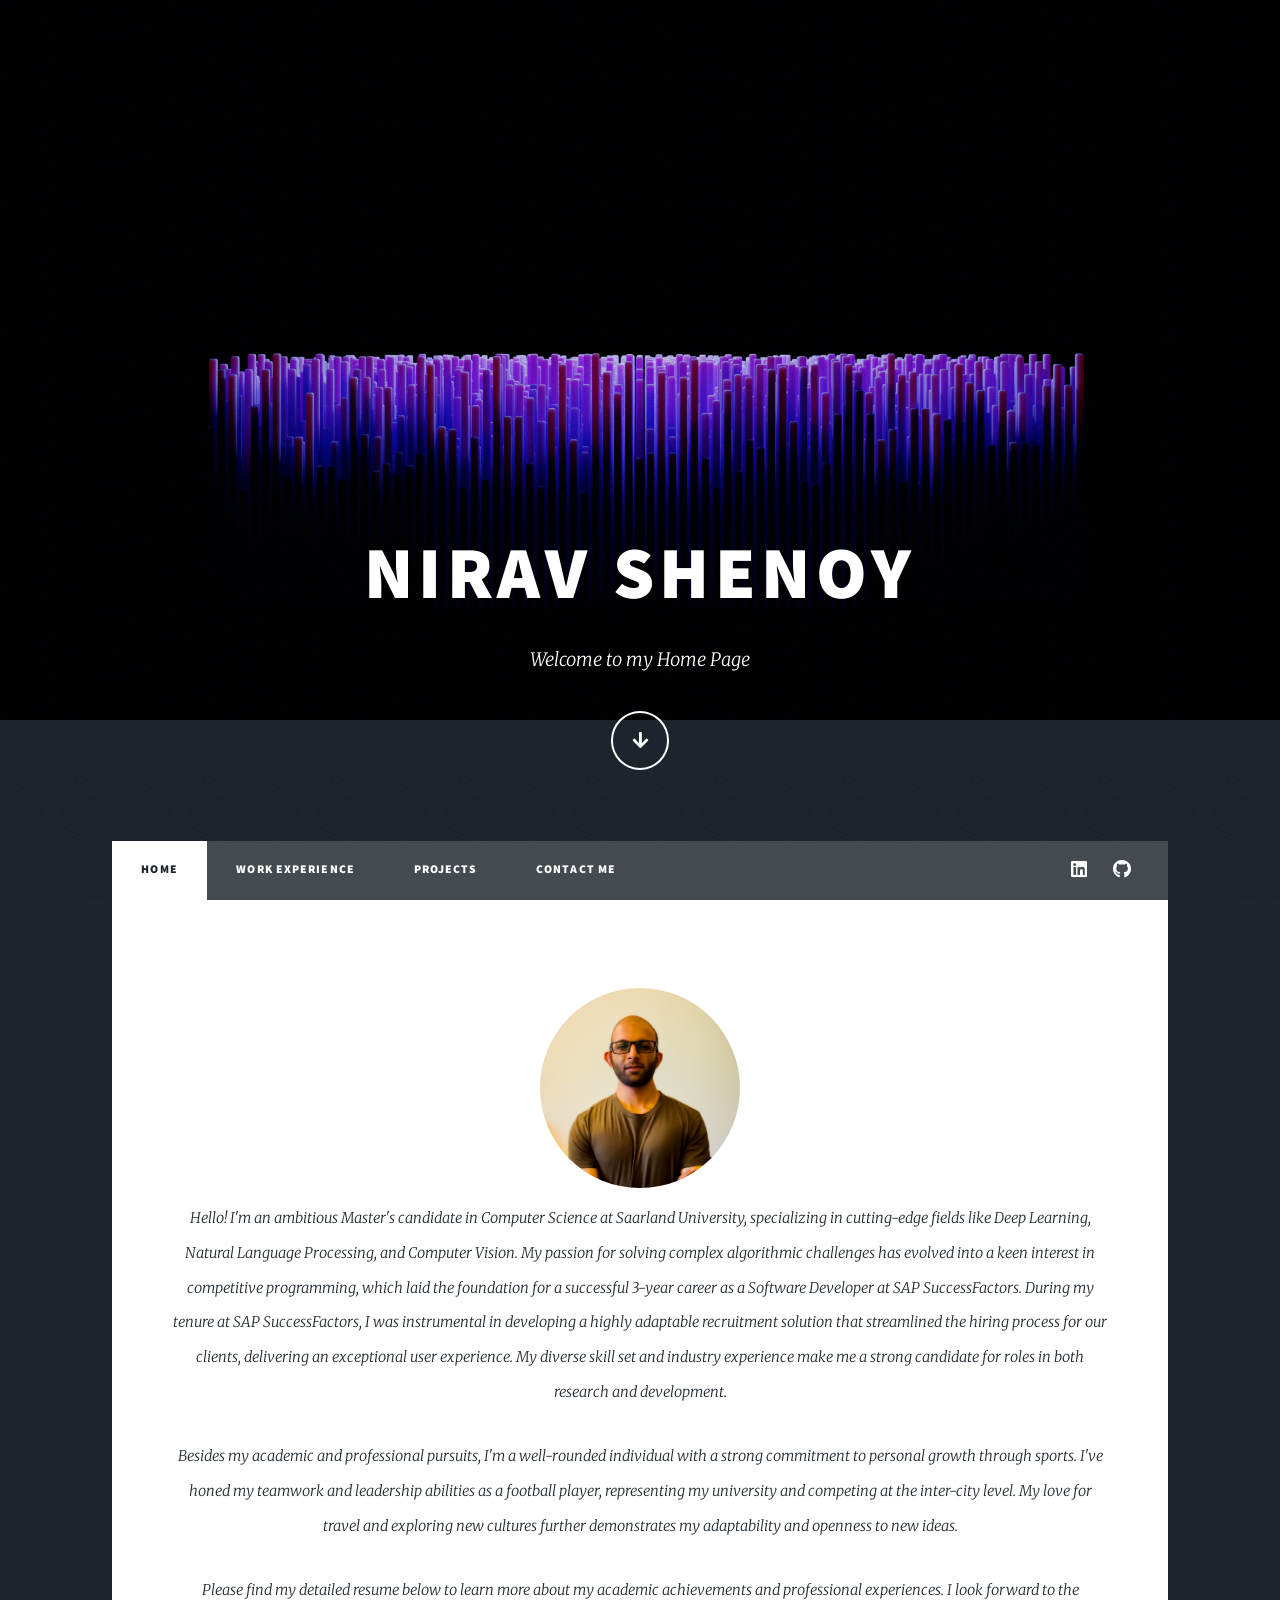
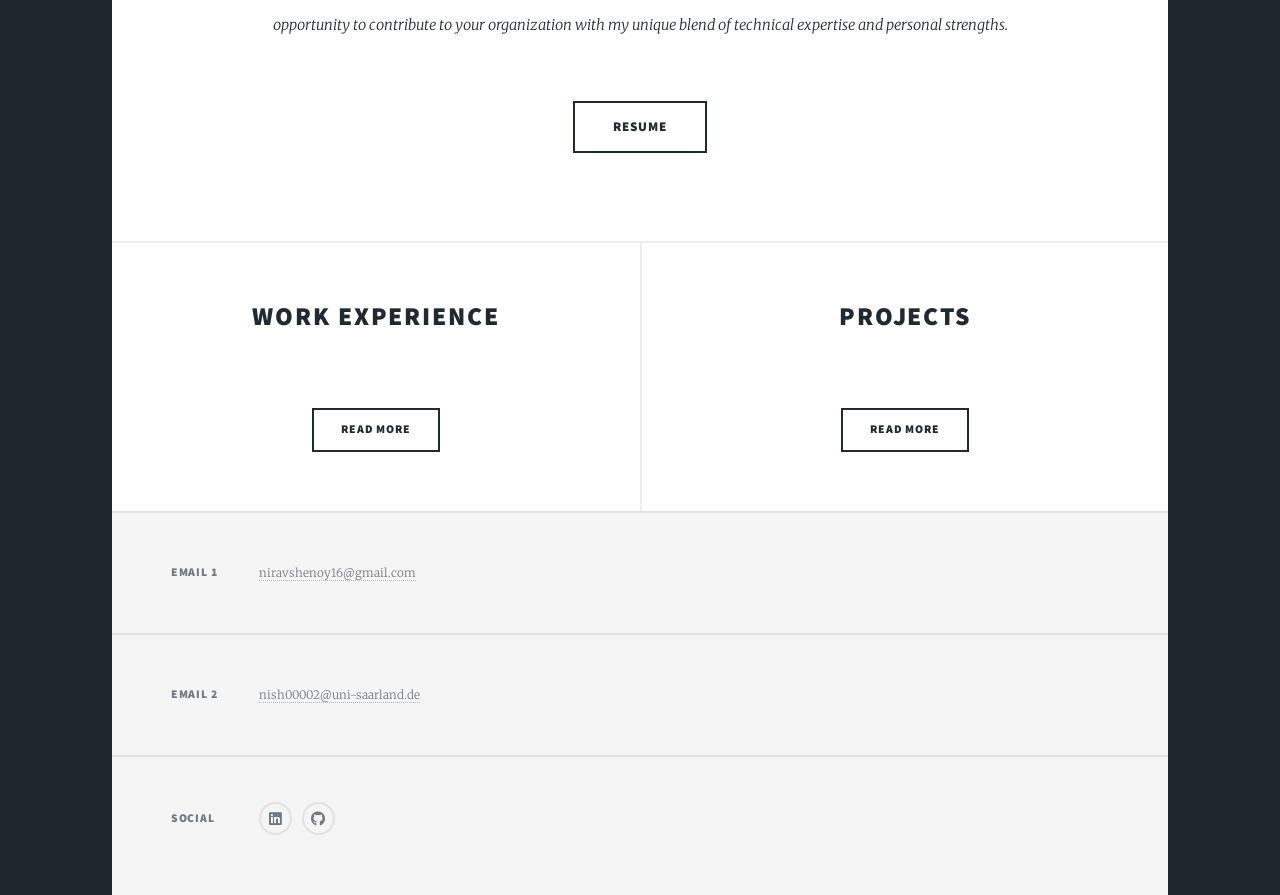
==== index.html @ bb97bf4e "Update index.html" ====
<!DOCTYPE HTML>
<!--
	Massively by HTML5 UP
	html5up.net | @ajlkn
	Free for personal and commercial use under the CCA 3.0 license (html5up.net/license)
-->
<html>
	<head>
		<title>Nirav Shenoy - Home Page</title>
		<meta charset="utf-8" />
		<meta name="viewport" content="width=device-width, initial-scale=1, user-scalable=no" />
		<link rel="stylesheet" href="assets/css/main.css" />
		<noscript><link rel="stylesheet" href="assets/css/noscript.css" /></noscript>
	</head>
	<body class="is-preload">

		<!-- Wrapper -->
			<div id="wrapper" class="fade-in">

				<!-- Intro -->
					<div id="intro">
						<h1>Nirav Shenoy</h1>
						<p>Welcome to my Home Page</p>
						<!-- <ul class="icons alt">
							<li><a href="https://www.linkedin.com/in/niravshenoy" class="icon brands alt fa-linkedin"><span class="label">Instagram</span></a></li>
							<li><a href="https://github.com/niravShenoy" class="icon brands alt fa-github"><span class="label">GitHub</span></a></li>
						</ul> -->
						<ul class="actions">
							<li><a href="#main" class="button icon solid solo fa-arrow-down scrolly">Continue</a></li>
						</ul>
					</div>

				<!-- Header -->
					<header id="header">
						<a href="#main" class="logo">About Me</a>
					</header>

				<!-- Nav -->
					<nav id="nav">
						<ul class="links">
							<li class="active"><a href="index.html">Home</a></li>
							<li><a href="workandprojects.html#workex">Work Experience</a></li>
							<li><a href="workandprojects.html#projects">Projects</a></li>
							<li><a href="#footer" class="scrolly">Contact Me</a></li>
						</ul>
						<ul class="icons">
							<!-- <li><p><a href="#">niravshenoy16@gmail.com</a></p></li> -->
							<li><a href="https://www.linkedin.com/in/niravshenoy" class="icon brands fa-linkedin"><span class="label">Instagram</span></a></li>
							<li><a href="https://github.com/niravShenoy" class="icon brands fa-github"><span class="label">GitHub</span></a></li>
						</ul>
					</nav>

				<!-- Main -->
					<div id="main">

						<!-- Featured Post -->
							<article class="post featured">
								<header class="major">
									<div class="image rounded"><img src="images/Nirav_DP.jpg" alt="avatar"/></div>
									<p>Hello! I'm an ambitious Master's candidate in Computer Science at Saarland University, specializing in cutting-edge fields like Deep Learning, Natural Language Processing, and Computer Vision. My passion for solving complex algorithmic challenges has evolved into a keen interest in competitive programming, which laid the foundation for a successful 3-year career as a Software Developer at SAP SuccessFactors.
During my tenure at SAP SuccessFactors, I was instrumental in developing a highly adaptable recruitment solution that streamlined the hiring process for our clients, delivering an exceptional user experience. My diverse skill set and industry experience make me a strong candidate for roles in both research and development.
									</p>
									<p>Besides my academic and professional pursuits, I'm a well-rounded individual with a strong commitment to personal growth through sports. I've honed my teamwork and leadership abilities as a football player, representing my university and competing at the inter-city level. My love for travel and exploring new cultures further demonstrates my adaptability and openness to new ideas.
									</p>
									<p>Please find my detailed resume below to learn more about my academic achievements and professional experiences. I look forward to the opportunity to contribute to your organization with my unique blend of technical expertise and personal strengths.
									</p>
								</header>
								<ul class="actions special">
									<li><a href="resources/Nirav_Shenoy_CV.pdf" class="button large">Resume</a></li>
								</ul>
							</article>

						<!-- Posts -->
							<section class="posts">
								<article>
									<header>
										<h2><a href="#">Work Experience</a></h2>
									</header>
									<a href="#" class="image fit"><img src="images/sap_bg.jpg" alt="" /></a>
									<!-- <p>Donec eget ex magna. Interdum et malesuada fames ac ante ipsum primis in faucibus. Pellentesque venenatis dolor imperdiet dolor mattis sagittis magna etiam.</p> -->
									<ul class="actions special">
										<li><a href="workandprojects.html#workex" class="button">Read More</a></li>
									</ul>
								</article>
								<article>
									<header>
										<h2><a href="#">Projects</a></h2>
									</header>
									<a href="#" class="image fit"><img src="images/project_bg.jpg" alt="" /></a>
									<!-- <p>Donec eget ex magna. Interdum et malesuada fames ac ante ipsum primis in faucibus. Pellentesque venenatis dolor imperdiet dolor mattis sagittis magna etiam.</p> -->
									<ul class="actions special">
										<li><a href="workandprojects.html#projects" class="button">Read More</a></li>
									</ul>
								</article>
							</section>

						<!-- Footer -->
							<!-- <footer>
								<div class="pagination"> -->
									<!--<a href="#" class="previous">Prev</a>-->
									<!-- <a href="#" class="page active">1</a>
									<a href="#" class="page">2</a>
									<a href="#" class="page">3</a>
									<span class="extra">&hellip;</span>
									<a href="#" class="page">8</a>
									<a href="#" class="page">9</a>
									<a href="#" class="page">10</a>
									<a href="#" class="next">Next</a>
								</div>
							</footer> -->

					</div>

				<!-- Footer -->
					<footer id="footer">
						<!-- <section>
							<form method="post" action="#">
								<div class="fields">
									<div class="field">
										<label for="name">Name</label>
										<input type="text" name="name" id="name" />
									</div>
									<div class="field">
										<label for="email">Email</label>
										<input type="text" name="email" id="email" />
									</div>
									<div class="field">
										<label for="message">Message</label>
										<textarea name="message" id="message" rows="3"></textarea>
									</div>
								</div>
								<ul class="actions">
									<li><input type="submit" value="Send Message" /></li>
								</ul>
							</form>
						</section> -->
						<section class="split contact">
							<!-- <section class="alt">
								<h3>Address</h3>
								<p>1234 Somewhere Road #87257<br />
								Nashville, TN 00000-0000</p>
							</section> -->
							<!-- <section>
								<h3>Phone</h3>
								<p><a href="#">(000) 000-0000</a></p>
							</section> -->
							<div id="social"></div>
							<section>
								<h3>Email 1</h3>
								<p><a href="#">niravshenoy16@gmail.com</a></p>
							</section>
							<section>
								<h3>Email 2</h3>
								<p><a href="#">nish00002@uni-saarland.de</a></p>								
							</section>
							<section>
								<h3>Social</h3>
								<ul class="icons alt">
									<li><a href="https://www.linkedin.com/in/niravshenoy" class="icon brands alt fa-linkedin"><span class="label">Instagram</span></a></li>
									<li><a href="https://github.com/niravShenoy" class="icon brands alt fa-github"><span class="label">GitHub</span></a></li>
								</ul>
							</section>
						</section>
					</footer>

				<!-- Copyright -->
					<!-- <div id="copyright">
						<ul><li>&copy; Untitled</li><li>Design: <a href="https://html5up.net">HTML5 UP</a></li></ul>
					</div> -->

			</div>

		<!-- Scripts -->
			<script src="assets/js/jquery.min.js"></script>
			<script src="assets/js/jquery.scrollex.min.js"></script>
			<script src="assets/js/jquery.scrolly.min.js"></script>
			<script src="assets/js/browser.min.js"></script>
			<script src="assets/js/breakpoints.min.js"></script>
			<script src="assets/js/util.js"></script>
			<script src="assets/js/main.js"></script>

	</body>
</html>
---- assets/css/main.css ----
@import url(fontawesome-all.min.css);
@import url("https://fonts.googleapis.com/css?family=Merriweather:300,700,300italic,700italic|Source+Sans+Pro:900");

/*
	Massively by HTML5 UP
	html5up.net | @ajlkn
	Free for personal and commercial use under the CCA 3.0 license (html5up.net/license)
*/

html, body, div, span, applet, object,
iframe, h1, h2, h3, h4, h5, h6, p, blockquote,
pre, a, abbr, acronym, address, big, cite,
code, del, dfn, em, img, ins, kbd, q, s, samp,
small, strike, strong, sub, sup, tt, var, b,
u, i, center, dl, dt, dd, ol, ul, li, fieldset,
form, label, legend, table, caption, tbody,
tfoot, thead, tr, th, td, article, aside,
canvas, details, embed, figure, figcaption,
footer, header, hgroup, menu, nav, output, ruby,
section, summary, time, mark, audio, video {
	margin: 0;
	padding: 0;
	border: 0;
	font-size: 100%;
	font: inherit;
	vertical-align: baseline;}

article, aside, details, figcaption, figure,
footer, header, hgroup, menu, nav, section {
	display: block;}

body {
	line-height: 1;
}

ol, ul {
	list-style: none;
}

blockquote, q {
	quotes: none;
}

	blockquote:before, blockquote:after, q:before, q:after {
		content: '';
		content: none;
	}

table {
	border-collapse: collapse;
	border-spacing: 0;
}

body {
	-webkit-text-size-adjust: none;
}

mark {
	background-color: transparent;
	color: inherit;
}

input::-moz-focus-inner {
	border: 0;
	padding: 0;
}

input, select, textarea {
	-moz-appearance: none;
	-webkit-appearance: none;
	-ms-appearance: none;
	appearance: none;
}

/* Basic */

	@-ms-viewport {
		width: device-width;
	}

	body {
		-ms-overflow-style: scrollbar;
	}

	@media screen and (max-width: 480px) {

		html, body {
			min-width: 320px;
		}

	}

	html {
		box-sizing: border-box;
	}

	*, *:before, *:after {
		box-sizing: inherit;
	}

	body {
		background-color: #1e252d;
	}

		body.is-preload *, body.is-preload *:before, body.is-preload *:after {
			-moz-animation: none !important;
			-webkit-animation: none !important;
			-ms-animation: none !important;
			animation: none !important;
			-moz-transition: none !important;
			-webkit-transition: none !important;
			-ms-transition: none !important;
			transition: none !important;
		}

/* Type */

	html {
		font-size: 16pt;
	}

		@media screen and (max-width: 1680px) {

			html {
				font-size: 12pt;
			}

		}

		@media screen and (max-width: 1280px) {

			html {
				font-size: 11pt;
			}

		}

		@media screen and (max-width: 360px) {

			html {
				font-size: 10pt;
			}

		}

	body {
		color: #212931;
	}

	body, input, select, textarea {
		font-family: "Merriweather", Georgia, serif;
		font-weight: 300;
		font-size: 1rem;
		line-height: 2.375;
	}

	a {
		-moz-transition: color 0.2s ease-in-out, background-color 0.2s ease-in-out, border-color 0.2s ease-in-out, box-shadow 0.2s ease-in-out;
		-webkit-transition: color 0.2s ease-in-out, background-color 0.2s ease-in-out, border-color 0.2s ease-in-out, box-shadow 0.2s ease-in-out;
		-ms-transition: color 0.2s ease-in-out, background-color 0.2s ease-in-out, border-color 0.2s ease-in-out, box-shadow 0.2s ease-in-out;
		transition: color 0.2s ease-in-out, background-color 0.2s ease-in-out, border-color 0.2s ease-in-out, box-shadow 0.2s ease-in-out;
		border-bottom: dotted 1px;
		text-decoration: none;
	}

		a:hover {
			border-bottom-color: transparent;
		}

	strong, b {
		font-weight: 600;
	}

	em, i {
		font-style: italic;
	}

	p {
		text-align: justify;
		margin: 0 0 2rem 0;
	}

	h1, h2, h3, h4, h5, h6 {
		font-family: "Source Sans Pro", Helvetica, sans-serif;
		font-weight: 900;
		line-height: 1.5;
		letter-spacing: 0.075em;
		text-transform: uppercase;
		margin: 0 0 1rem 0;
	}

		h1 a, h2 a, h3 a, h4 a, h5 a, h6 a {
			border-bottom: 0;
			color: inherit;
			text-decoration: none;
		}

	h1 {
		font-size: 4rem;
		line-height: 1.1;
		margin: 0 0 2rem 0;
	}

	h2 {
		font-size: 1.75rem;
		line-height: 1.3;
		margin: 0 0 1.5rem 0;
	}

	h3 {
		font-size: 1.25rem;
		margin: 0 0 1.5rem 0;
	}

	h4 {
		font-size: 1rem;
	}

	h5 {
		font-size: 0.9rem;
	}

	h6 {
		font-size: 0.8rem;
	}

	sub {
		font-size: 0.8rem;
		position: relative;
		top: 0.5rem;
	}

	sup {
		font-size: 0.8rem;
		position: relative;
		top: -0.5rem;
	}

	blockquote {
		border-left: solid 4px;
		font-style: italic;
		margin: 0 0 2rem 0;
		padding: 0.5rem 0 0.5rem 2rem;
	}

	code {
		border: solid 2px;
		font-family: "Courier New", monospace;
		font-size: 0.9rem;
		margin: 0 0.25rem;
		padding: 0.25rem 0.65rem;
	}

	pre {
		-webkit-overflow-scrolling: touch;
		font-family: "Courier New", monospace;
		font-size: 0.9rem;
		margin: 0 0 2rem 0;
	}

		pre code {
			display: block;
			line-height: 1.75;
			padding: 1rem 1.5rem;
			overflow-x: auto;
		}

	hr {
		border: 0;
		border-bottom: solid 2px;
		margin: 3rem 0;
	}

		hr.major {
			margin: 5rem 0;
		}

	.align-left {
		text-align: left;
	}

	.align-center {
		text-align: center;
	}

	.align-right {
		text-align: right;
	}

	input, select, textarea {
		color: #212931;
	}

	a {
		color: #212931;
		border-bottom-color: rgba(33, 41, 49, 0.5);
	}

		a:hover {
			border-bottom-color: transparent;
			color: #18bfef !important;
		}

	strong, b {
		color: #212931;
	}

	h1, h2, h3, h4, h5, h6 {
		color: #212931;
	}

	blockquote {
		border-left-color: #eeeeee;
	}

	code {
		background: rgba(220, 220, 220, 0.25);
		border-color: #eeeeee;
	}

	hr {
		border-bottom-color: #eeeeee;
	}

/* Row */

	.row {
		display: flex;
		flex-wrap: wrap;
		box-sizing: border-box;
		align-items: stretch;
	}

		.row > * {
			box-sizing: border-box;
		}

		.row.gtr-uniform > * > :last-child {
			margin-bottom: 0;
		}

		.row.aln-left {
			justify-content: flex-start;
		}

		.row.aln-center {
			justify-content: center;
		}

		.row.aln-right {
			justify-content: flex-end;
		}

		.row.aln-top {
			align-items: flex-start;
		}

		.row.aln-middle {
			align-items: center;
		}

		.row.aln-bottom {
			align-items: flex-end;
		}

		.row > .imp {
			order: -1;
		}

		.row > .col-1 {
			width: 8.33333%;
		}

		.row > .off-1 {
			margin-left: 8.33333%;
		}

		.row > .col-2 {
			width: 16.66667%;
		}

		.row > .off-2 {
			margin-left: 16.66667%;
		}

		.row > .col-3 {
			width: 25%;
		}

		.row > .off-3 {
			margin-left: 25%;
		}

		.row > .col-4 {
			width: 33.33333%;
		}

		.row > .off-4 {
			margin-left: 33.33333%;
		}

		.row > .col-5 {
			width: 41.66667%;
		}

		.row > .off-5 {
			margin-left: 41.66667%;
		}

		.row > .col-6 {
			width: 50%;
		}

		.row > .off-6 {
			margin-left: 50%;
		}

		.row > .col-7 {
			width: 58.33333%;
		}

		.row > .off-7 {
			margin-left: 58.33333%;
		}

		.row > .col-8 {
			width: 66.66667%;
		}

		.row > .off-8 {
			margin-left: 66.66667%;
		}

		.row > .col-9 {
			width: 75%;
		}

		.row > .off-9 {
			margin-left: 75%;
		}

		.row > .col-10 {
			width: 83.33333%;
		}

		.row > .off-10 {
			margin-left: 83.33333%;
		}

		.row > .col-11 {
			width: 91.66667%;
		}

		.row > .off-11 {
			margin-left: 91.66667%;
		}

		.row > .col-12 {
			width: 100%;
		}

		.row > .off-12 {
			margin-left: 100%;
		}

		.row.gtr-0 {
			margin-top: 0;
			margin-left: 0rem;
		}

			.row.gtr-0 > * {
				padding: 0 0 0 0rem;
			}

			.row.gtr-0.gtr-uniform {
				margin-top: 0rem;
			}

				.row.gtr-0.gtr-uniform > * {
					padding-top: 0rem;
				}

		.row.gtr-25 {
			margin-top: 0;
			margin-left: -0.375rem;
		}

			.row.gtr-25 > * {
				padding: 0 0 0 0.375rem;
			}

			.row.gtr-25.gtr-uniform {
				margin-top: -0.375rem;
			}

				.row.gtr-25.gtr-uniform > * {
					padding-top: 0.375rem;
				}

		.row.gtr-50 {
			margin-top: 0;
			margin-left: -0.75rem;
		}

			.row.gtr-50 > * {
				padding: 0 0 0 0.75rem;
			}

			.row.gtr-50.gtr-uniform {
				margin-top: -0.75rem;
			}

				.row.gtr-50.gtr-uniform > * {
					padding-top: 0.75rem;
				}

		.row {
			margin-top: 0;
			margin-left: -1.5rem;
		}

			.row > * {
				padding: 0 0 0 1.5rem;
			}

			.row.gtr-uniform {
				margin-top: -1.5rem;
			}

				.row.gtr-uniform > * {
					padding-top: 1.5rem;
				}

		.row.gtr-150 {
			margin-top: 0;
			margin-left: -2.25rem;
		}

			.row.gtr-150 > * {
				padding: 0 0 0 2.25rem;
			}

			.row.gtr-150.gtr-uniform {
				margin-top: -2.25rem;
			}

				.row.gtr-150.gtr-uniform > * {
					padding-top: 2.25rem;
				}

		.row.gtr-200 {
			margin-top: 0;
			margin-left: -3rem;
		}

			.row.gtr-200 > * {
				padding: 0 0 0 3rem;
			}

			.row.gtr-200.gtr-uniform {
				margin-top: -3rem;
			}

				.row.gtr-200.gtr-uniform > * {
					padding-top: 3rem;
				}

		@media screen and (max-width: 1680px) {

			.row {
				display: flex;
				flex-wrap: wrap;
				box-sizing: border-box;
				align-items: stretch;
			}

				.row > * {
					box-sizing: border-box;
				}

				.row.gtr-uniform > * > :last-child {
					margin-bottom: 0;
				}

				.row.aln-left {
					justify-content: flex-start;
				}

				.row.aln-center {
					justify-content: center;
				}

				.row.aln-right {
					justify-content: flex-end;
				}

				.row.aln-top {
					align-items: flex-start;
				}

				.row.aln-middle {
					align-items: center;
				}

				.row.aln-bottom {
					align-items: flex-end;
				}

				.row > .imp-xlarge {
					order: -1;
				}

				.row > .col-1-xlarge {
					width: 8.33333%;
				}

				.row > .off-1-xlarge {
					margin-left: 8.33333%;
				}

				.row > .col-2-xlarge {
					width: 16.66667%;
				}

				.row > .off-2-xlarge {
					margin-left: 16.66667%;
				}

				.row > .col-3-xlarge {
					width: 25%;
				}

				.row > .off-3-xlarge {
					margin-left: 25%;
				}

				.row > .col-4-xlarge {
					width: 33.33333%;
				}

				.row > .off-4-xlarge {
					margin-left: 33.33333%;
				}

				.row > .col-5-xlarge {
					width: 41.66667%;
				}

				.row > .off-5-xlarge {
					margin-left: 41.66667%;
				}

				.row > .col-6-xlarge {
					width: 50%;
				}

				.row > .off-6-xlarge {
					margin-left: 50%;
				}

				.row > .col-7-xlarge {
					width: 58.33333%;
				}

				.row > .off-7-xlarge {
					margin-left: 58.33333%;
				}

				.row > .col-8-xlarge {
					width: 66.66667%;
				}

				.row > .off-8-xlarge {
					margin-left: 66.66667%;
				}

				.row > .col-9-xlarge {
					width: 75%;
				}

				.row > .off-9-xlarge {
					margin-left: 75%;
				}

				.row > .col-10-xlarge {
					width: 83.33333%;
				}

				.row > .off-10-xlarge {
					margin-left: 83.33333%;
				}

				.row > .col-11-xlarge {
					width: 91.66667%;
				}

				.row > .off-11-xlarge {
					margin-left: 91.66667%;
				}

				.row > .col-12-xlarge {
					width: 100%;
				}

				.row > .off-12-xlarge {
					margin-left: 100%;
				}

				.row.gtr-0 {
					margin-top: 0;
					margin-left: 0rem;
				}

					.row.gtr-0 > * {
						padding: 0 0 0 0rem;
					}

					.row.gtr-0.gtr-uniform {
						margin-top: 0rem;
					}

						.row.gtr-0.gtr-uniform > * {
							padding-top: 0rem;
						}

				.row.gtr-25 {
					margin-top: 0;
					margin-left: -0.375rem;
				}

					.row.gtr-25 > * {
						padding: 0 0 0 0.375rem;
					}

					.row.gtr-25.gtr-uniform {
						margin-top: -0.375rem;
					}

						.row.gtr-25.gtr-uniform > * {
							padding-top: 0.375rem;
						}

				.row.gtr-50 {
					margin-top: 0;
					margin-left: -0.75rem;
				}

					.row.gtr-50 > * {
						padding: 0 0 0 0.75rem;
					}

					.row.gtr-50.gtr-uniform {
						margin-top: -0.75rem;
					}

						.row.gtr-50.gtr-uniform > * {
							padding-top: 0.75rem;
						}

				.row {
					margin-top: 0;
					margin-left: -1.5rem;
				}

					.row > * {
						padding: 0 0 0 1.5rem;
					}

					.row.gtr-uniform {
						margin-top: -1.5rem;
					}

						.row.gtr-uniform > * {
							padding-top: 1.5rem;
						}

				.row.gtr-150 {
					margin-top: 0;
					margin-left: -2.25rem;
				}

					.row.gtr-150 > * {
						padding: 0 0 0 2.25rem;
					}

					.row.gtr-150.gtr-uniform {
						margin-top: -2.25rem;
					}

						.row.gtr-150.gtr-uniform > * {
							padding-top: 2.25rem;
						}

				.row.gtr-200 {
					margin-top: 0;
					margin-left: -3rem;
				}

					.row.gtr-200 > * {
						padding: 0 0 0 3rem;
					}

					.row.gtr-200.gtr-uniform {
						margin-top: -3rem;
					}

						.row.gtr-200.gtr-uniform > * {
							padding-top: 3rem;
						}

		}

		@media screen and (max-width: 1280px) {

			.row {
				display: flex;
				flex-wrap: wrap;
				box-sizing: border-box;
				align-items: stretch;
			}

				.row > * {
					box-sizing: border-box;
				}

				.row.gtr-uniform > * > :last-child {
					margin-bottom: 0;
				}

				.row.aln-left {
					justify-content: flex-start;
				}

				.row.aln-center {
					justify-content: center;
				}

				.row.aln-right {
					justify-content: flex-end;
				}

				.row.aln-top {
					align-items: flex-start;
				}

				.row.aln-middle {
					align-items: center;
				}

				.row.aln-bottom {
					align-items: flex-end;
				}

				.row > .imp-large {
					order: -1;
				}

				.row > .col-1-large {
					width: 8.33333%;
				}

				.row > .off-1-large {
					margin-left: 8.33333%;
				}

				.row > .col-2-large {
					width: 16.66667%;
				}

				.row > .off-2-large {
					margin-left: 16.66667%;
				}

				.row > .col-3-large {
					width: 25%;
				}

				.row > .off-3-large {
					margin-left: 25%;
				}

				.row > .col-4-large {
					width: 33.33333%;
				}

				.row > .off-4-large {
					margin-left: 33.33333%;
				}

				.row > .col-5-large {
					width: 41.66667%;
				}

				.row > .off-5-large {
					margin-left: 41.66667%;
				}

				.row > .col-6-large {
					width: 50%;
				}

				.row > .off-6-large {
					margin-left: 50%;
				}

				.row > .col-7-large {
					width: 58.33333%;
				}

				.row > .off-7-large {
					margin-left: 58.33333%;
				}

				.row > .col-8-large {
					width: 66.66667%;
				}

				.row > .off-8-large {
					margin-left: 66.66667%;
				}

				.row > .col-9-large {
					width: 75%;
				}

				.row > .off-9-large {
					margin-left: 75%;
				}

				.row > .col-10-large {
					width: 83.33333%;
				}

				.row > .off-10-large {
					margin-left: 83.33333%;
				}

				.row > .col-11-large {
					width: 91.66667%;
				}

				.row > .off-11-large {
					margin-left: 91.66667%;
				}

				.row > .col-12-large {
					width: 100%;
				}

				.row > .off-12-large {
					margin-left: 100%;
				}

				.row.gtr-0 {
					margin-top: 0;
					margin-left: 0rem;
				}

					.row.gtr-0 > * {
						padding: 0 0 0 0rem;
					}

					.row.gtr-0.gtr-uniform {
						margin-top: 0rem;
					}

						.row.gtr-0.gtr-uniform > * {
							padding-top: 0rem;
						}

				.row.gtr-25 {
					margin-top: 0;
					margin-left: -0.375rem;
				}

					.row.gtr-25 > * {
						padding: 0 0 0 0.375rem;
					}

					.row.gtr-25.gtr-uniform {
						margin-top: -0.375rem;
					}

						.row.gtr-25.gtr-uniform > * {
							padding-top: 0.375rem;
						}

				.row.gtr-50 {
					margin-top: 0;
					margin-left: -0.75rem;
				}

					.row.gtr-50 > * {
						padding: 0 0 0 0.75rem;
					}

					.row.gtr-50.gtr-uniform {
						margin-top: -0.75rem;
					}

						.row.gtr-50.gtr-uniform > * {
							padding-top: 0.75rem;
						}

				.row {
					margin-top: 0;
					margin-left: -1.5rem;
				}

					.row > * {
						padding: 0 0 0 1.5rem;
					}

					.row.gtr-uniform {
						margin-top: -1.5rem;
					}

						.row.gtr-uniform > * {
							padding-top: 1.5rem;
						}

				.row.gtr-150 {
					margin-top: 0;
					margin-left: -2.25rem;
				}

					.row.gtr-150 > * {
						padding: 0 0 0 2.25rem;
					}

					.row.gtr-150.gtr-uniform {
						margin-top: -2.25rem;
					}

						.row.gtr-150.gtr-uniform > * {
							padding-top: 2.25rem;
						}

				.row.gtr-200 {
					margin-top: 0;
					margin-left: -3rem;
				}

					.row.gtr-200 > * {
						padding: 0 0 0 3rem;
					}

					.row.gtr-200.gtr-uniform {
						margin-top: -3rem;
					}

						.row.gtr-200.gtr-uniform > * {
							padding-top: 3rem;
						}

		}

		@media screen and (max-width: 980px) {

			.row {
				display: flex;
				flex-wrap: wrap;
				box-sizing: border-box;
				align-items: stretch;
			}

				.row > * {
					box-sizing: border-box;
				}

				.row.gtr-uniform > * > :last-child {
					margin-bottom: 0;
				}

				.row.aln-left {
					justify-content: flex-start;
				}

				.row.aln-center {
					justify-content: center;
				}

				.row.aln-right {
					justify-content: flex-end;
				}

				.row.aln-top {
					align-items: flex-start;
				}

				.row.aln-middle {
					align-items: center;
				}

				.row.aln-bottom {
					align-items: flex-end;
				}

				.row > .imp-medium {
					order: -1;
				}

				.row > .col-1-medium {
					width: 8.33333%;
				}

				.row > .off-1-medium {
					margin-left: 8.33333%;
				}

				.row > .col-2-medium {
					width: 16.66667%;
				}

				.row > .off-2-medium {
					margin-left: 16.66667%;
				}

				.row > .col-3-medium {
					width: 25%;
				}

				.row > .off-3-medium {
					margin-left: 25%;
				}

				.row > .col-4-medium {
					width: 33.33333%;
				}

				.row > .off-4-medium {
					margin-left: 33.33333%;
				}

				.row > .col-5-medium {
					width: 41.66667%;
				}

				.row > .off-5-medium {
					margin-left: 41.66667%;
				}

				.row > .col-6-medium {
					width: 50%;
				}

				.row > .off-6-medium {
					margin-left: 50%;
				}

				.row > .col-7-medium {
					width: 58.33333%;
				}

				.row > .off-7-medium {
					margin-left: 58.33333%;
				}

				.row > .col-8-medium {
					width: 66.66667%;
				}

				.row > .off-8-medium {
					margin-left: 66.66667%;
				}

				.row > .col-9-medium {
					width: 75%;
				}

				.row > .off-9-medium {
					margin-left: 75%;
				}

				.row > .col-10-medium {
					width: 83.33333%;
				}

				.row > .off-10-medium {
					margin-left: 83.33333%;
				}

				.row > .col-11-medium {
					width: 91.66667%;
				}

				.row > .off-11-medium {
					margin-left: 91.66667%;
				}

				.row > .col-12-medium {
					width: 100%;
				}

				.row > .off-12-medium {
					margin-left: 100%;
				}

				.row.gtr-0 {
					margin-top: 0;
					margin-left: 0rem;
				}

					.row.gtr-0 > * {
						padding: 0 0 0 0rem;
					}

					.row.gtr-0.gtr-uniform {
						margin-top: 0rem;
					}

						.row.gtr-0.gtr-uniform > * {
							padding-top: 0rem;
						}

				.row.gtr-25 {
					margin-top: 0;
					margin-left: -0.375rem;
				}

					.row.gtr-25 > * {
						padding: 0 0 0 0.375rem;
					}

					.row.gtr-25.gtr-uniform {
						margin-top: -0.375rem;
					}

						.row.gtr-25.gtr-uniform > * {
							padding-top: 0.375rem;
						}

				.row.gtr-50 {
					margin-top: 0;
					margin-left: -0.75rem;
				}

					.row.gtr-50 > * {
						padding: 0 0 0 0.75rem;
					}

					.row.gtr-50.gtr-uniform {
						margin-top: -0.75rem;
					}

						.row.gtr-50.gtr-uniform > * {
							padding-top: 0.75rem;
						}

				.row {
					margin-top: 0;
					margin-left: -1.5rem;
				}

					.row > * {
						padding: 0 0 0 1.5rem;
					}

					.row.gtr-uniform {
						margin-top: -1.5rem;
					}

						.row.gtr-uniform > * {
							padding-top: 1.5rem;
						}

				.row.gtr-150 {
					margin-top: 0;
					margin-left: -2.25rem;
				}

					.row.gtr-150 > * {
						padding: 0 0 0 2.25rem;
					}

					.row.gtr-150.gtr-uniform {
						margin-top: -2.25rem;
					}

						.row.gtr-150.gtr-uniform > * {
							padding-top: 2.25rem;
						}

				.row.gtr-200 {
					margin-top: 0;
					margin-left: -3rem;
				}

					.row.gtr-200 > * {
						padding: 0 0 0 3rem;
					}

					.row.gtr-200.gtr-uniform {
						margin-top: -3rem;
					}

						.row.gtr-200.gtr-uniform > * {
							padding-top: 3rem;
						}

		}

		@media screen and (max-width: 736px) {

			.row {
				display: flex;
				flex-wrap: wrap;
				box-sizing: border-box;
				align-items: stretch;
			}

				.row > * {
					box-sizing: border-box;
				}

				.row.gtr-uniform > * > :last-child {
					margin-bottom: 0;
				}

				.row.aln-left {
					justify-content: flex-start;
				}

				.row.aln-center {
					justify-content: center;
				}

				.row.aln-right {
					justify-content: flex-end;
				}

				.row.aln-top {
					align-items: flex-start;
				}

				.row.aln-middle {
					align-items: center;
				}

				.row.aln-bottom {
					align-items: flex-end;
				}

				.row > .imp-small {
					order: -1;
				}

				.row > .col-1-small {
					width: 8.33333%;
				}

				.row > .off-1-small {
					margin-left: 8.33333%;
				}

				.row > .col-2-small {
					width: 16.66667%;
				}

				.row > .off-2-small {
					margin-left: 16.66667%;
				}

				.row > .col-3-small {
					width: 25%;
				}

				.row > .off-3-small {
					margin-left: 25%;
				}

				.row > .col-4-small {
					width: 33.33333%;
				}

				.row > .off-4-small {
					margin-left: 33.33333%;
				}

				.row > .col-5-small {
					width: 41.66667%;
				}

				.row > .off-5-small {
					margin-left: 41.66667%;
				}

				.row > .col-6-small {
					width: 50%;
				}

				.row > .off-6-small {
					margin-left: 50%;
				}

				.row > .col-7-small {
					width: 58.33333%;
				}

				.row > .off-7-small {
					margin-left: 58.33333%;
				}

				.row > .col-8-small {
					width: 66.66667%;
				}

				.row > .off-8-small {
					margin-left: 66.66667%;
				}

				.row > .col-9-small {
					width: 75%;
				}

				.row > .off-9-small {
					margin-left: 75%;
				}

				.row > .col-10-small {
					width: 83.33333%;
				}

				.row > .off-10-small {
					margin-left: 83.33333%;
				}

				.row > .col-11-small {
					width: 91.66667%;
				}

				.row > .off-11-small {
					margin-left: 91.66667%;
				}

				.row > .col-12-small {
					width: 100%;
				}

				.row > .off-12-small {
					margin-left: 100%;
				}

				.row.gtr-0 {
					margin-top: 0;
					margin-left: 0rem;
				}

					.row.gtr-0 > * {
						padding: 0 0 0 0rem;
					}

					.row.gtr-0.gtr-uniform {
						margin-top: 0rem;
					}

						.row.gtr-0.gtr-uniform > * {
							padding-top: 0rem;
						}

				.row.gtr-25 {
					margin-top: 0;
					margin-left: -0.375rem;
				}

					.row.gtr-25 > * {
						padding: 0 0 0 0.375rem;
					}

					.row.gtr-25.gtr-uniform {
						margin-top: -0.375rem;
					}

						.row.gtr-25.gtr-uniform > * {
							padding-top: 0.375rem;
						}

				.row.gtr-50 {
					margin-top: 0;
					margin-left: -0.75rem;
				}

					.row.gtr-50 > * {
						padding: 0 0 0 0.75rem;
					}

					.row.gtr-50.gtr-uniform {
						margin-top: -0.75rem;
					}

						.row.gtr-50.gtr-uniform > * {
							padding-top: 0.75rem;
						}

				.row {
					margin-top: 0;
					margin-left: -1.5rem;
				}

					.row > * {
						padding: 0 0 0 1.5rem;
					}

					.row.gtr-uniform {
						margin-top: -1.5rem;
					}

						.row.gtr-uniform > * {
							padding-top: 1.5rem;
						}

				.row.gtr-150 {
					margin-top: 0;
					margin-left: -2.25rem;
				}

					.row.gtr-150 > * {
						padding: 0 0 0 2.25rem;
					}

					.row.gtr-150.gtr-uniform {
						margin-top: -2.25rem;
					}

						.row.gtr-150.gtr-uniform > * {
							padding-top: 2.25rem;
						}

				.row.gtr-200 {
					margin-top: 0;
					margin-left: -3rem;
				}

					.row.gtr-200 > * {
						padding: 0 0 0 3rem;
					}

					.row.gtr-200.gtr-uniform {
						margin-top: -3rem;
					}

						.row.gtr-200.gtr-uniform > * {
							padding-top: 3rem;
						}

		}

		@media screen and (max-width: 480px) {

			.row {
				display: flex;
				flex-wrap: wrap;
				box-sizing: border-box;
				align-items: stretch;
			}

				.row > * {
					box-sizing: border-box;
				}

				.row.gtr-uniform > * > :last-child {
					margin-bottom: 0;
				}

				.row.aln-left {
					justify-content: flex-start;
				}

				.row.aln-center {
					justify-content: center;
				}

				.row.aln-right {
					justify-content: flex-end;
				}

				.row.aln-top {
					align-items: flex-start;
				}

				.row.aln-middle {
					align-items: center;
				}

				.row.aln-bottom {
					align-items: flex-end;
				}

				.row > .imp-xsmall {
					order: -1;
				}

				.row > .col-1-xsmall {
					width: 8.33333%;
				}

				.row > .off-1-xsmall {
					margin-left: 8.33333%;
				}

				.row > .col-2-xsmall {
					width: 16.66667%;
				}

				.row > .off-2-xsmall {
					margin-left: 16.66667%;
				}

				.row > .col-3-xsmall {
					width: 25%;
				}

				.row > .off-3-xsmall {
					margin-left: 25%;
				}

				.row > .col-4-xsmall {
					width: 33.33333%;
				}

				.row > .off-4-xsmall {
					margin-left: 33.33333%;
				}

				.row > .col-5-xsmall {
					width: 41.66667%;
				}

				.row > .off-5-xsmall {
					margin-left: 41.66667%;
				}

				.row > .col-6-xsmall {
					width: 50%;
				}

				.row > .off-6-xsmall {
					margin-left: 50%;
				}

				.row > .col-7-xsmall {
					width: 58.33333%;
				}

				.row > .off-7-xsmall {
					margin-left: 58.33333%;
				}

				.row > .col-8-xsmall {
					width: 66.66667%;
				}

				.row > .off-8-xsmall {
					margin-left: 66.66667%;
				}

				.row > .col-9-xsmall {
					width: 75%;
				}

				.row > .off-9-xsmall {
					margin-left: 75%;
				}

				.row > .col-10-xsmall {
					width: 83.33333%;
				}

				.row > .off-10-xsmall {
					margin-left: 83.33333%;
				}

				.row > .col-11-xsmall {
					width: 91.66667%;
				}

				.row > .off-11-xsmall {
					margin-left: 91.66667%;
				}

				.row > .col-12-xsmall {
					width: 100%;
				}

				.row > .off-12-xsmall {
					margin-left: 100%;
				}

				.row.gtr-0 {
					margin-top: 0;
					margin-left: 0rem;
				}

					.row.gtr-0 > * {
						padding: 0 0 0 0rem;
					}

					.row.gtr-0.gtr-uniform {
						margin-top: 0rem;
					}

						.row.gtr-0.gtr-uniform > * {
							padding-top: 0rem;
						}

				.row.gtr-25 {
					margin-top: 0;
					margin-left: -0.375rem;
				}

					.row.gtr-25 > * {
						padding: 0 0 0 0.375rem;
					}

					.row.gtr-25.gtr-uniform {
						margin-top: -0.375rem;
					}

						.row.gtr-25.gtr-uniform > * {
							padding-top: 0.375rem;
						}

				.row.gtr-50 {
					margin-top: 0;
					margin-left: -0.75rem;
				}

					.row.gtr-50 > * {
						padding: 0 0 0 0.75rem;
					}

					.row.gtr-50.gtr-uniform {
						margin-top: -0.75rem;
					}

						.row.gtr-50.gtr-uniform > * {
							padding-top: 0.75rem;
						}

				.row {
					margin-top: 0;
					margin-left: -1.5rem;
				}

					.row > * {
						padding: 0 0 0 1.5rem;
					}

					.row.gtr-uniform {
						margin-top: -1.5rem;
					}

						.row.gtr-uniform > * {
							padding-top: 1.5rem;
						}

				.row.gtr-150 {
					margin-top: 0;
					margin-left: -2.25rem;
				}

					.row.gtr-150 > * {
						padding: 0 0 0 2.25rem;
					}

					.row.gtr-150.gtr-uniform {
						margin-top: -2.25rem;
					}

						.row.gtr-150.gtr-uniform > * {
							padding-top: 2.25rem;
						}

				.row.gtr-200 {
					margin-top: 0;
					margin-left: -3rem;
				}

					.row.gtr-200 > * {
						padding: 0 0 0 3rem;
					}

					.row.gtr-200.gtr-uniform {
						margin-top: -3rem;
					}

						.row.gtr-200.gtr-uniform > * {
							padding-top: 3rem;
						}

		}

		@media screen and (max-width: 360px) {

			.row {
				display: flex;
				flex-wrap: wrap;
				box-sizing: border-box;
				align-items: stretch;
			}

				.row > * {
					box-sizing: border-box;
				}

				.row.gtr-uniform > * > :last-child {
					margin-bottom: 0;
				}

				.row.aln-left {
					justify-content: flex-start;
				}

				.row.aln-center {
					justify-content: center;
				}

				.row.aln-right {
					justify-content: flex-end;
				}

				.row.aln-top {
					align-items: flex-start;
				}

				.row.aln-middle {
					align-items: center;
				}

				.row.aln-bottom {
					align-items: flex-end;
				}

				.row > .imp-xxsmall {
					order: -1;
				}

				.row > .col-1-xxsmall {
					width: 8.33333%;
				}

				.row > .off-1-xxsmall {
					margin-left: 8.33333%;
				}

				.row > .col-2-xxsmall {
					width: 16.66667%;
				}

				.row > .off-2-xxsmall {
					margin-left: 16.66667%;
				}

				.row > .col-3-xxsmall {
					width: 25%;
				}

				.row > .off-3-xxsmall {
					margin-left: 25%;
				}

				.row > .col-4-xxsmall {
					width: 33.33333%;
				}

				.row > .off-4-xxsmall {
					margin-left: 33.33333%;
				}

				.row > .col-5-xxsmall {
					width: 41.66667%;
				}

				.row > .off-5-xxsmall {
					margin-left: 41.66667%;
				}

				.row > .col-6-xxsmall {
					width: 50%;
				}

				.row > .off-6-xxsmall {
					margin-left: 50%;
				}

				.row > .col-7-xxsmall {
					width: 58.33333%;
				}

				.row > .off-7-xxsmall {
					margin-left: 58.33333%;
				}

				.row > .col-8-xxsmall {
					width: 66.66667%;
				}

				.row > .off-8-xxsmall {
					margin-left: 66.66667%;
				}

				.row > .col-9-xxsmall {
					width: 75%;
				}

				.row > .off-9-xxsmall {
					margin-left: 75%;
				}

				.row > .col-10-xxsmall {
					width: 83.33333%;
				}

				.row > .off-10-xxsmall {
					margin-left: 83.33333%;
				}

				.row > .col-11-xxsmall {
					width: 91.66667%;
				}

				.row > .off-11-xxsmall {
					margin-left: 91.66667%;
				}

				.row > .col-12-xxsmall {
					width: 100%;
				}

				.row > .off-12-xxsmall {
					margin-left: 100%;
				}

				.row.gtr-0 {
					margin-top: 0;
					margin-left: 0rem;
				}

					.row.gtr-0 > * {
						padding: 0 0 0 0rem;
					}

					.row.gtr-0.gtr-uniform {
						margin-top: 0rem;
					}

						.row.gtr-0.gtr-uniform > * {
							padding-top: 0rem;
						}

				.row.gtr-25 {
					margin-top: 0;
					margin-left: -0.375rem;
				}

					.row.gtr-25 > * {
						padding: 0 0 0 0.375rem;
					}

					.row.gtr-25.gtr-uniform {
						margin-top: -0.375rem;
					}

						.row.gtr-25.gtr-uniform > * {
							padding-top: 0.375rem;
						}

				.row.gtr-50 {
					margin-top: 0;
					margin-left: -0.75rem;
				}

					.row.gtr-50 > * {
						padding: 0 0 0 0.75rem;
					}

					.row.gtr-50.gtr-uniform {
						margin-top: -0.75rem;
					}

						.row.gtr-50.gtr-uniform > * {
							padding-top: 0.75rem;
						}

				.row {
					margin-top: 0;
					margin-left: -1.5rem;
				}

					.row > * {
						padding: 0 0 0 1.5rem;
					}

					.row.gtr-uniform {
						margin-top: -1.5rem;
					}

						.row.gtr-uniform > * {
							padding-top: 1.5rem;
						}

				.row.gtr-150 {
					margin-top: 0;
					margin-left: -2.25rem;
				}

					.row.gtr-150 > * {
						padding: 0 0 0 2.25rem;
					}

					.row.gtr-150.gtr-uniform {
						margin-top: -2.25rem;
					}

						.row.gtr-150.gtr-uniform > * {
							padding-top: 2.25rem;
						}

				.row.gtr-200 {
					margin-top: 0;
					margin-left: -3rem;
				}

					.row.gtr-200 > * {
						padding: 0 0 0 3rem;
					}

					.row.gtr-200.gtr-uniform {
						margin-top: -3rem;
					}

						.row.gtr-200.gtr-uniform > * {
							padding-top: 3rem;
						}

		}

/* Box */

	.box {
		border: solid 2px;
		margin-bottom: 2rem;
		padding: 1.5rem;
	}

		.box > :last-child,
		.box > :last-child > :last-child,
		.box > :last-child > :last-child > :last-child {
			margin-bottom: 0;
		}

		.box.alt {
			border: 0;
			border-radius: 0;
			padding: 0;
		}

	.box {
		border-color: #eeeeee;
	}

/* Button */

	input[type="submit"],
	input[type="reset"],
	input[type="button"],
	button,
	.button {
		-moz-appearance: none;
		-webkit-appearance: none;
		-ms-appearance: none;
		appearance: none;
		-moz-transition: background-color 0.2s ease-in-out, box-shadow 0.2s ease-in-out, color 0.2s ease-in-out;
		-webkit-transition: background-color 0.2s ease-in-out, box-shadow 0.2s ease-in-out, color 0.2s ease-in-out;
		-ms-transition: background-color 0.2s ease-in-out, box-shadow 0.2s ease-in-out, color 0.2s ease-in-out;
		transition: background-color 0.2s ease-in-out, box-shadow 0.2s ease-in-out, color 0.2s ease-in-out;
		border: 0;
		border-radius: 0;
		cursor: pointer;
		display: inline-block;
		font-family: "Source Sans Pro", Helvetica, sans-serif;
		font-size: 0.8rem;
		font-weight: 900;
		letter-spacing: 0.075em;
		height: 3rem;
		line-height: 3rem;
		padding: 0 2rem;
		text-align: center;
		text-decoration: none;
		text-transform: uppercase;
		white-space: nowrap;
	}

		input[type="submit"].icon:before,
		input[type="reset"].icon:before,
		input[type="button"].icon:before,
		button.icon:before,
		.button.icon:before {
			margin-right: 0.5rem;
		}

		input[type="submit"].icon.solo,
		input[type="reset"].icon.solo,
		input[type="button"].icon.solo,
		button.icon.solo,
		.button.icon.solo {
			position: relative;
			width: 4rem;
			height: 4rem;
			line-height: 4rem;
			border-radius: 4rem;
			text-indent: 4rem;
			overflow: hidden;
			padding: 0;
			white-space: nowrap;
		}

			input[type="submit"].icon.solo:before,
			input[type="reset"].icon.solo:before,
			input[type="button"].icon.solo:before,
			button.icon.solo:before,
			.button.icon.solo:before {
				position: absolute;
				display: block;
				top: 0;
				left: 0;
				width: inherit;
				height: inherit;
				line-height: inherit;
				font-size: 1.25rem;
				margin-right: 0;
				text-align: center;
				text-indent: 0;
			}

		input[type="submit"].fit,
		input[type="reset"].fit,
		input[type="button"].fit,
		button.fit,
		.button.fit {
			width: 100%;
		}

		input[type="submit"].small,
		input[type="reset"].small,
		input[type="button"].small,
		button.small,
		.button.small {
			font-size: 0.7rem;
			height: 2.5rem;
			line-height: 2.5rem;
			padding: 0 1.5rem;
		}

		input[type="submit"].large,
		input[type="reset"].large,
		input[type="button"].large,
		button.large,
		.button.large {
			font-size: 0.9rem;
			height: 3.5rem;
			line-height: 3.5rem;
			padding: 0 2.75rem;
		}

		@media screen and (max-width: 980px) {

			input[type="submit"],
			input[type="reset"],
			input[type="button"],
			button,
			.button {
				font-size: 0.9rem;
				height: 3.25rem;
				line-height: 3.25rem;
			}

				input[type="submit"].large,
				input[type="reset"].large,
				input[type="button"].large,
				button.large,
				.button.large {
					font-size: 1rem;
					height: 3.75rem;
					line-height: 3.75rem;
				}

		}

		input[type="submit"].disabled, input[type="submit"]:disabled,
		input[type="reset"].disabled,
		input[type="reset"]:disabled,
		input[type="button"].disabled,
		input[type="button"]:disabled,
		button.disabled,
		button:disabled,
		.button.disabled,
		.button:disabled {
			pointer-events: none;
			opacity: 0.25;
		}

	input[type="submit"],
	input[type="reset"],
	input[type="button"],
	button,
	.button {
		background-color: transparent;
		box-shadow: inset 0 0 0 2px #212931;
		color: #212931 !important;
	}

		input[type="submit"]:hover,
		input[type="reset"]:hover,
		input[type="button"]:hover,
		button:hover,
		.button:hover {
			box-shadow: inset 0 0 0 2px #18bfef;
			color: #18bfef !important;
		}

		input[type="submit"].primary,
		input[type="reset"].primary,
		input[type="button"].primary,
		button.primary,
		.button.primary {
			background-color: #212931;
			box-shadow: none;
			color: #ffffff !important;
		}

			input[type="submit"].primary:hover,
			input[type="reset"].primary:hover,
			input[type="button"].primary:hover,
			button.primary:hover,
			.button.primary:hover {
				background-color: #18bfef;
			}

/* Form */

	form {
		margin: 0 0 2rem 0;
	}

		form > :last-child {
			margin-bottom: 0;
		}

		form > .fields {
			display: -moz-flex;
			display: -webkit-flex;
			display: -ms-flex;
			display: flex;
			-moz-flex-wrap: wrap;
			-webkit-flex-wrap: wrap;
			-ms-flex-wrap: wrap;
			flex-wrap: wrap;
			width: calc(100% + 3rem);
			margin: -1.5rem 0 2rem -1.5rem;
		}

			form > .fields > .field {
				-moz-flex-grow: 0;
				-webkit-flex-grow: 0;
				-ms-flex-grow: 0;
				flex-grow: 0;
				-moz-flex-shrink: 0;
				-webkit-flex-shrink: 0;
				-ms-flex-shrink: 0;
				flex-shrink: 0;
				padding: 1.5rem 0 0 1.5rem;
				width: calc(100% - 1.5rem);
			}

				form > .fields > .field.half {
					width: calc(50% - 0.75rem);
				}

				form > .fields > .field.third {
					width: calc(100%/3 - 0.5rem);
				}

				form > .fields > .field.quarter {
					width: calc(25% - 0.375rem);
				}

		@media screen and (max-width: 480px) {

			form > .fields {
				width: calc(100% + 3rem);
				margin: -1.5rem 0 2rem -1.5rem;
			}

				form > .fields > .field {
					padding: 1.5rem 0 0 1.5rem;
					width: calc(100% - 1.5rem);
				}

					form > .fields > .field.half {
						width: calc(100% - 1.5rem);
					}

					form > .fields > .field.third {
						width: calc(100% - 1.5rem);
					}

					form > .fields > .field.quarter {
						width: calc(100% - 1.5rem);
					}

		}

	label {
		display: block;
		font-family: "Source Sans Pro", Helvetica, sans-serif;
		font-weight: 900;
		line-height: 1.5;
		letter-spacing: 0.075em;
		font-size: 0.8rem;
		text-transform: uppercase;
		margin: 0 0 0.75rem 0;
	}

		@media screen and (max-width: 980px) {

			label {
				font-size: 0.9rem;
			}

		}

	input[type="text"],
	input[type="password"],
	input[type="email"],
	select,
	textarea {
		-moz-appearance: none;
		-webkit-appearance: none;
		-ms-appearance: none;
		appearance: none;
		background: transparent;
		border-radius: 0;
		border: solid 2px;
		color: inherit;
		display: block;
		outline: 0;
		padding: 0 1rem;
		text-decoration: none;
		width: 100%;
	}

		input[type="text"]:invalid,
		input[type="password"]:invalid,
		input[type="email"]:invalid,
		select:invalid,
		textarea:invalid {
			box-shadow: none;
		}

	select {
		background-size: 1.25rem;
		background-repeat: no-repeat;
		background-position: calc(100% - 1rem) center;
		height: 3rem;
		padding-right: 3rem;
		text-overflow: ellipsis;
	}

		select:focus::-ms-value {
			background-color: transparent;
		}

		select::-ms-expand {
			display: none;
		}

	input[type="text"],
	input[type="password"],
	input[type="email"],
	select {
		height: 3rem;
	}

	textarea {
		padding: 0.75rem 1rem;
	}

	input[type="checkbox"],
	input[type="radio"] {
		-moz-appearance: none;
		-webkit-appearance: none;
		-ms-appearance: none;
		appearance: none;
		display: block;
		float: left;
		margin-right: -2rem;
		opacity: 0;
		width: 1rem;
		z-index: -1;
	}

		input[type="checkbox"] + label,
		input[type="radio"] + label {
			text-decoration: none;
			cursor: pointer;
			display: inline-block;
			font-size: 1rem;
			letter-spacing: 0;
			font-family: "Merriweather", Georgia, serif;
			text-transform: none;
			font-weight: 300;
			padding-left: 2.8rem;
			padding-right: 1rem;
			position: relative;
		}

			input[type="checkbox"] + label:before,
			input[type="radio"] + label:before {
				-moz-osx-font-smoothing: grayscale;
				-webkit-font-smoothing: antialiased;
				display: inline-block;
				font-style: normal;
				font-variant: normal;
				text-rendering: auto;
				line-height: 1;
				text-transform: none !important;
				font-family: 'Font Awesome 5 Free';
				font-weight: 900;
			}

			input[type="checkbox"] + label:before,
			input[type="radio"] + label:before {
				border-radius: 0;
				border: solid 2px;
				content: '';
				display: inline-block;
				font-size: 0.8rem;
				height: 1.8rem;
				left: 0;
				line-height: 1.65rem;
				position: absolute;
				text-align: center;
				top: -0.125rem;
				width: 1.8rem;
			}

		input[type="checkbox"]:checked + label:before,
		input[type="radio"]:checked + label:before {
			content: '\f00c';
		}

	input[type="checkbox"] + label:before {
		border-radius: 0;
	}

	input[type="radio"] + label:before {
		border-radius: 100%;
	}

	::-webkit-input-placeholder {
		opacity: 1.0;
	}

	:-moz-placeholder {
		opacity: 1.0;
	}

	::-moz-placeholder {
		opacity: 1.0;
	}

	:-ms-input-placeholder {
		opacity: 1.0;
	}

	label {
		color: #212931;
	}

	input[type="text"],
	input[type="password"],
	input[type="email"],
	select,
	textarea {
		border-color: #eeeeee;
	}

		input[type="text"]:focus,
		input[type="password"]:focus,
		input[type="email"]:focus,
		select:focus,
		textarea:focus {
			border-color: #18bfef;
		}

	select {
		background-image: url("data:image/svg+xml;charset=utf8,%3Csvg xmlns='http://www.w3.org/2000/svg' width='40' height='40' preserveAspectRatio='none' viewBox='0 0 40 40'%3E%3Cpath d='M9.4,12.3l10.4,10.4l10.4-10.4c0.2-0.2,0.5-0.4,0.9-0.4c0.3,0,0.6,0.1,0.9,0.4l3.3,3.3c0.2,0.2,0.4,0.5,0.4,0.9 c0,0.4-0.1,0.6-0.4,0.9L20.7,31.9c-0.2,0.2-0.5,0.4-0.9,0.4c-0.3,0-0.6-0.1-0.9-0.4L4.3,17.3c-0.2-0.2-0.4-0.5-0.4-0.9 c0-0.4,0.1-0.6,0.4-0.9l3.3-3.3c0.2-0.2,0.5-0.4,0.9-0.4S9.1,12.1,9.4,12.3z' fill='%23eeeeee' /%3E%3C/svg%3E");
	}

		select option {
			background-color: #ffffff;
			color: #212931;
		}

	.select-wrapper:before {
		color: #eeeeee;
	}

	input[type="checkbox"] + label,
	input[type="radio"] + label {
		color: #212931;
	}

		input[type="checkbox"] + label:before,
		input[type="radio"] + label:before {
			border-color: #eeeeee;
		}

	input[type="checkbox"]:checked + label:before,
	input[type="radio"]:checked + label:before {
		background-color: #212931;
		border-color: #212931;
		color: #ffffff;
	}

	input[type="checkbox"]:focus + label:before,
	input[type="radio"]:focus + label:before {
		border-color: #18bfef;
	}

	::-webkit-input-placeholder {
		color: #909498 !important;
	}

	:-moz-placeholder {
		color: #909498 !important;
	}

	::-moz-placeholder {
		color: #909498 !important;
	}

	:-ms-input-placeholder {
		color: #909498 !important;
	}

	.formerize-placeholder {
		color: #909498 !important;
	}

/* Icon */

	.icon {
		text-decoration: none;
		border-bottom: none;
		position: relative;
	}

		.icon:before {
			-moz-osx-font-smoothing: grayscale;
			-webkit-font-smoothing: antialiased;
			display: inline-block;
			font-style: normal;
			font-variant: normal;
			text-rendering: auto;
			line-height: 1;
			text-transform: none !important;
			font-family: 'Font Awesome 5 Free';
			font-weight: 400;
		}

		.icon > .label {
			display: none;
		}

		.icon:before {
			line-height: inherit;
		}

		.icon.solid:before {
			font-weight: 900;
		}

		.icon.brands:before {
			font-family: 'Font Awesome 5 Brands';
		}

/* Image */

	.image {
		border: 0;
		display: inline-block;
		position: relative;
	}

		.image img {
			display: block;
		}

		.image.left, .image.right {
			max-width: 40%;
		}

			.image.left img, .image.right img {
				width: 100%;
			}

		.image.left {
			float: left;
			margin: 0 2rem 2rem 0;
			top: 0.75rem;
		}

		.image.right {
			float: right;
			margin: 0 0 2rem 2rem;
			top: 0.75rem;
		}

		.image.fit {
			display: block;
			margin: 2.5rem 0;
			width: 100%;
		}

			.image.fit:first-child {
				margin-top: 0;
			}

			.image.fit img {
				width: 100%;
			}

		.image.main {
			display: block;
			margin: 4rem 0;
			width: 100%;
		}

			.image.main:first-child {
				margin-top: 0;
			}

			.image.main img {
				width: 100%;
			}

		@media screen and (max-width: 736px) {

			.image.fit {
				margin: 2rem 0;
			}

			.image.main {
				margin: 2rem 0;
			}

		}
		.rounded {
			display: inline-block;
			position: relative;
			width: 200px;
			height: 200px;
			overflow: hidden;
			border-radius: 50%;
		} 
		
		.rounded img { 
			width: auto; 
			width: 100%; 
			margin-top: -25px;		
		}

	a.image {
		overflow: hidden;
	}

		a.image img {
			-moz-transition: -moz-transform 0.2s ease-out;
			-webkit-transition: -webkit-transform 0.2s ease-out;
			-ms-transition: -ms-transform 0.2s ease-out;
			transition: transform 0.2s ease-out;
		}

		a.image:hover img {
			-moz-transform: scale(1.05);
			-webkit-transform: scale(1.05);
			-ms-transform: scale(1.05);
			transform: scale(1.05);
		}

/* Actions */

	ul.actions {
		display: -moz-flex;
		display: -webkit-flex;
		display: -ms-flex;
		display: flex;
		cursor: default;
		list-style: none;
		margin-left: -1rem;
		padding-left: 0;
	}

		ul.actions li {
			padding: 0 0 0 1rem;
			vertical-align: middle;
		}

		ul.actions.special {
			-moz-justify-content: center;
			-webkit-justify-content: center;
			-ms-justify-content: center;
			justify-content: center;
			width: 100%;
			margin-left: 0;
		}

			ul.actions.special li:first-child {
				padding-left: 0;
			}

		ul.actions.stacked {
			-moz-flex-direction: column;
			-webkit-flex-direction: column;
			-ms-flex-direction: column;
			flex-direction: column;
			margin-left: 0;
		}

			ul.actions.stacked li {
				padding: 1.3rem 0 0 0;
			}

				ul.actions.stacked li:first-child {
					padding-top: 0;
				}

		ul.actions.fit {
			width: calc(100% + 1rem);
		}

			ul.actions.fit li {
				-moz-flex-grow: 1;
				-webkit-flex-grow: 1;
				-ms-flex-grow: 1;
				flex-grow: 1;
				-moz-flex-shrink: 1;
				-webkit-flex-shrink: 1;
				-ms-flex-shrink: 1;
				flex-shrink: 1;
				width: 100%;
			}

				ul.actions.fit li > * {
					width: 100%;
				}

			ul.actions.fit.stacked {
				width: 100%;
			}

		@media screen and (max-width: 480px) {

			ul.actions:not(.fixed) {
				-moz-flex-direction: column;
				-webkit-flex-direction: column;
				-ms-flex-direction: column;
				flex-direction: column;
				margin-left: 0;
				width: 100% !important;
			}

				ul.actions:not(.fixed) li {
					-moz-flex-grow: 1;
					-webkit-flex-grow: 1;
					-ms-flex-grow: 1;
					flex-grow: 1;
					-moz-flex-shrink: 1;
					-webkit-flex-shrink: 1;
					-ms-flex-shrink: 1;
					flex-shrink: 1;
					padding: 1rem 0 0 0;
					text-align: center;
					width: 100%;
				}

					ul.actions:not(.fixed) li > * {
						width: 100%;
					}

					ul.actions:not(.fixed) li:first-child {
						padding-top: 0;
					}

					ul.actions:not(.fixed) li input[type="submit"],
					ul.actions:not(.fixed) li input[type="reset"],
					ul.actions:not(.fixed) li input[type="button"],
					ul.actions:not(.fixed) li button,
					ul.actions:not(.fixed) li .button {
						width: 100%;
					}

						ul.actions:not(.fixed) li input[type="submit"].icon:before,
						ul.actions:not(.fixed) li input[type="reset"].icon:before,
						ul.actions:not(.fixed) li input[type="button"].icon:before,
						ul.actions:not(.fixed) li button.icon:before,
						ul.actions:not(.fixed) li .button.icon:before {
							margin-left: -0.5rem;
						}

		}

/* Icons */

	ul.icons {
		cursor: default;
		list-style: none;
		padding-left: 0;
	}

		ul.icons li {
			display: inline-block;
			padding: 0 0.5rem 0 0;
			vertical-align: middle;
		}

			ul.icons li:last-child {
				padding-right: 0;
			}

			ul.icons li .icon:before {
				width: 2.25rem;
				height: 2.25rem;
				line-height: 2.25rem;
				display: inline-block;
				text-align: center;
				border-radius: 100%;
				font-size: 1.25rem;
			}

		ul.icons.alt li .icon:before {
			-moz-transition: color 0.2s ease-in-out, background-color 0.2s ease-in-out, border-color 0.2s ease-in-out, box-shadow 0.2s ease-in-out;
			-webkit-transition: color 0.2s ease-in-out, background-color 0.2s ease-in-out, border-color 0.2s ease-in-out, box-shadow 0.2s ease-in-out;
			-ms-transition: color 0.2s ease-in-out, background-color 0.2s ease-in-out, border-color 0.2s ease-in-out, box-shadow 0.2s ease-in-out;
			transition: color 0.2s ease-in-out, background-color 0.2s ease-in-out, border-color 0.2s ease-in-out, box-shadow 0.2s ease-in-out;
			font-size: 1rem;
		}

/* List */

	ol {
		list-style: decimal;
		margin: 0 0 2rem 0;
		padding-left: 1.25rem;
	}

		ol li {
			padding-left: 0.25rem;
		}

	ul {
		list-style: disc;
		margin: 0 0 2rem 0;
		padding-left: 1rem;
	}

		ul li {
			padding-left: 0.5rem;
		}

		ul.divided {
			list-style: none;
			padding-left: 0;
		}

			ul.divided li {
				border-top: solid 1px;
				padding: 0.5rem 0;
			}

				ul.divided li:first-child {
					border-top: 0;
					padding-top: 0;
				}

	dl {
		margin: 0 0 2rem 0;
	}

		dl dt {
			display: block;
			font-weight: 600;
			margin: 0 0 1rem 0;
		}

		dl dd {
			margin-left: 2rem;
		}

	ul.divided li {
		border-top-color: #eeeeee;
	}

	ul.icons li a.icon:hover:before {
		color: #18bfef;
	}

	ul.icons.alt li .icon:before {
		box-shadow: inset 0 0 0 2px #eeeeee;
	}

	ul.icons.alt li a.icon:hover:before {
		box-shadow: inset 0 0 0 2px #18bfef;
	}

/* Section/Article */

	section.special, article.special {
		text-align: center;
	}

	header {
		cursor: default;
	}

		header > .date {
			display: block;
			font-size: 0.8rem;
			height: 1;
			margin: 0 0 1rem 0;
			position: relative;
		}

		header > p {
			font-style: italic;
		}

		header > h1 + p {
			font-size: 1.1rem;
			margin-top: -0.5rem;
			line-height: 2;
		}

		header > h2 + p {
			font-size: 1rem;
			margin-top: -0.75rem;
		}

		header > h3 + p {
			font-size: 0.9rem;
			margin-top: -0.75rem;
		}

		header > h4 + p {
			font-size: 0.8rem;
			margin-top: -0.75rem;
		}

		header.major {
			margin: 0 0 4rem 0;
			text-align: center;
		}

			header.major > :last-child {
				margin-bottom: 0;
			}

			header.major > p {
				margin-top: 0;
				text-align: center;
			}

			header.major > .date {
				font-size: 1rem;
				margin: 0 0 4rem 0;
			}

				header.major > .date:before, header.major > .date:after {
					content: '';
					display: block;
					position: absolute;
					top: 50%;
					width: calc(50% - 6rem);
					border-top: solid 2px;
				}

				header.major > .date:before {
					left: 0;
				}

				header.major > .date:after {
					right: 0;
				}

		@media screen and (max-width: 980px) {

			header br {
				display: none;
			}

		}

		@media screen and (max-width: 736px) {

			header.major {
				margin: 0 0 2rem 0;
			}

		}

	header.major .date:before, header.major .date:after {
		border-top-color: #eeeeee;
	}

/* Table */

	.table-wrapper {
		-webkit-overflow-scrolling: touch;
		overflow-x: auto;
	}

	table {
		margin: 0 0 2rem 0;
		width: 100%;
	}

		table tbody tr {
			border: solid 1px;
			border-left: 0;
			border-right: 0;
		}

		table td {
			padding: 0.75rem 0.75rem;
		}

		table th {
			font-family: "Source Sans Pro", Helvetica, sans-serif;
			font-size: 0.8rem;
			font-weight: 900;
			letter-spacing: 0.075em;
			line-height: 1.5;
			padding: 0 0.75rem 0.75rem 0.75rem;
			text-align: left;
			text-transform: uppercase;
		}

			@media screen and (max-width: 980px) {

				table th {
					font-size: 0.9rem;
				}

			}

		table thead {
			border-bottom: solid 2px;
		}

		table tfoot {
			border-top: solid 2px;
		}

		table.alt {
			border-collapse: separate;
		}

			table.alt tbody tr td {
				border: solid 1px;
				border-left-width: 0;
				border-top-width: 0;
			}

				table.alt tbody tr td:first-child {
					border-left-width: 1px;
				}

			table.alt tbody tr:first-child td {
				border-top-width: 1px;
			}

			table.alt thead {
				border-bottom: 0;
			}

			table.alt tfoot {
				border-top: 0;
			}

	table tbody tr {
		border-color: #eeeeee;
	}

		table tbody tr:nth-child(2n + 1) {
			background-color: rgba(220, 220, 220, 0.25);
		}

	table th {
		color: #212931;
	}

	table thead {
		border-bottom-color: #eeeeee;
	}

	table tfoot {
		border-top-color: #eeeeee;
	}

	table.alt tbody tr td {
		border-color: #eeeeee;
	}

/* Pagination */

	.pagination {
		display: -moz-inline-flex;
		display: -webkit-inline-flex;
		display: -ms-inline-flex;
		display: inline-flex;
		-moz-user-select: none;
		-webkit-user-select: none;
		-ms-user-select: none;
		user-select: none;
		cursor: default;
		list-style: none;
		margin: 0 0 2rem 2px;
		padding: 0;
	}

		.pagination a, .pagination span {
			-moz-transition: background-color 0.2s ease-in-out, border-color 0.2s ease-in-out, box-shadow 0.2s ease-in-out, color 0.2s ease-in-out;
			-webkit-transition: background-color 0.2s ease-in-out, border-color 0.2s ease-in-out, box-shadow 0.2s ease-in-out, color 0.2s ease-in-out;
			-ms-transition: background-color 0.2s ease-in-out, border-color 0.2s ease-in-out, box-shadow 0.2s ease-in-out, color 0.2s ease-in-out;
			transition: background-color 0.2s ease-in-out, border-color 0.2s ease-in-out, box-shadow 0.2s ease-in-out, color 0.2s ease-in-out;
			border: solid 2px;
			display: inline-block;
			font-family: "Source Sans Pro", Helvetica, sans-serif;
			font-size: 0.8rem;
			font-weight: 900;
			height: 3rem;
			letter-spacing: 0.075em;
			line-height: calc(3rem - 4px);
			margin-left: -2px;
			min-width: 3rem;
			position: relative;
			text-align: center;
			text-decoration: none;
			text-transform: uppercase;
		}

		.pagination .next, .pagination .previous {
			text-decoration: none;
			padding: 0 1.75rem;
		}

			.pagination .next:before, .pagination .previous:before {
				-moz-osx-font-smoothing: grayscale;
				-webkit-font-smoothing: antialiased;
				display: inline-block;
				font-style: normal;
				font-variant: normal;
				text-rendering: auto;
				line-height: 1;
				text-transform: none !important;
				font-family: 'Font Awesome 5 Free';
				font-weight: 900;
			}

			.pagination .next:before, .pagination .previous:before {
				display: inline-block;
				color: inherit !important;
				line-height: inherit;
			}

		.pagination .previous:before {
			content: '\f104';
			margin-right: 0.9375em;
		}

		.pagination .next:before {
			content: '\f105';
			float: right;
			margin-left: 0.9375em;
		}

		@media screen and (max-width: 980px) {

			.pagination a, .pagination span {
				font-size: 0.9rem;
			}

		}

		@media screen and (max-width: 480px) {

			.pagination .page, .pagination .extra {
				display: none;
			}

		}

	.pagination a, .pagination span {
		border-color: #eeeeee;
	}

	.pagination a {
		color: #212931 !important;
	}

		.pagination a:hover {
			color: #18bfef !important;
			border-color: #18bfef;
			z-index: 1;
		}

			.pagination a:hover + a,
			.pagination a:hover + span {
				border-left-color: #18bfef;
			}

		.pagination a.active {
			background-color: #eeeeee;
		}

	.pagination span {
		color: #eeeeee;
	}

/* Wrapper */

	#wrapper {
		-moz-transition: opacity 0.5s ease;
		-webkit-transition: opacity 0.5s ease;
		-ms-transition: opacity 0.5s ease;
		transition: opacity 0.5s ease;
		position: relative;
		z-index: 1;
		overflow: hidden;
	}

		#wrapper > .bg {
			position: absolute;
			top: 0;
			left: 0;
			width: 100%;
			height: 100%;
			background-color: #212931;
			background-image: url("../../images/overlay.png"), linear-gradient(0deg, rgba(0, 0, 0, 0.1), rgba(0, 0, 0, 0.1)), url("../../images/bg01.jpg");
			background-size: auto,								auto,														100% auto;
			background-position: center,								center,														top center;
			background-repeat: repeat,								no-repeat,													no-repeat;
			background-attachment: scroll,								scroll,														scroll;
			z-index: -1;
		}

			#wrapper > .bg.fixed {
				position: fixed;
				width: 100vw;
				height: 100vh;
			}

		#wrapper.fade-in:before {
			pointer-events: none;
			-moz-transition: opacity 1s ease-in-out;
			-webkit-transition: opacity 1s ease-in-out;
			-ms-transition: opacity 1s ease-in-out;
			transition: opacity 1s ease-in-out;
			-moz-transition-delay: 0.75s;
			-webkit-transition-delay: 0.75s;
			-ms-transition-delay: 0.75s;
			transition-delay: 0.75s;
			background: #1e252d;
			content: '';
			display: block;
			height: 100%;
			left: 0;
			opacity: 0;
			position: fixed;
			top: 0;
			width: 100%;
		}

		body.is-preload #wrapper.fade-in:before {
			opacity: 1;
		}

		@media screen and (orientation: portrait) {

			#wrapper > .bg {
				background-size: auto,								auto,														auto 175%;
			}

		}

/* Intro */

	#intro {
		color: #ffffff;
		padding: 8rem 4rem 6rem 4rem ;
		-moz-align-items: center;
		-webkit-align-items: center;
		-ms-align-items: center;
		align-items: center;
		display: -moz-flex;
		display: -webkit-flex;
		display: -ms-flex;
		display: flex;
		-moz-flex-direction: column;
		-webkit-flex-direction: column;
		-ms-flex-direction: column;
		flex-direction: column;
		-moz-justify-content: -moz-flex-end;
		-webkit-justify-content: -webkit-flex-end;
		-ms-justify-content: -ms-flex-end;
		justify-content: flex-end;
		-moz-transition: opacity 1s ease, -moz-transform 1s ease;
		-webkit-transition: opacity 1s ease, -webkit-transform 1s ease;
		-ms-transition: opacity 1s ease, -ms-transform 1s ease;
		transition: opacity 1s ease, transform 1s ease;
		position: relative;
		cursor: default;
		text-align: center;
		z-index: 1;
		min-height: 100vh;
	}

		#intro input, #intro select, #intro textarea {
			color: #ffffff;
		}

		#intro a {
			color: #ffffff;
			border-bottom-color: rgba(255, 255, 255, 0.5);
		}

			#intro a:hover {
				border-bottom-color: transparent;
				color: #18bfef !important;
			}

		#intro strong, #intro b {
			color: #ffffff;
		}

		#intro h1, #intro h2, #intro h3, #intro h4, #intro h5, #intro h6 {
			color: #ffffff;
		}

		#intro blockquote {
			border-left-color: #ffffff;
		}

		#intro code {
			background: rgba(255, 255, 255, 0.075);
			border-color: #ffffff;
		}

		#intro hr {
			border-bottom-color: #ffffff;
		}

		#intro input[type="submit"],
		#intro input[type="reset"],
		#intro input[type="button"],
		#intro button,
		#intro .button {
			background-color: transparent;
			box-shadow: inset 0 0 0 2px #ffffff;
			color: #ffffff !important;
		}

			#intro input[type="submit"]:hover,
			#intro input[type="reset"]:hover,
			#intro input[type="button"]:hover,
			#intro button:hover,
			#intro .button:hover {
				box-shadow: inset 0 0 0 2px #18bfef;
				color: #18bfef !important;
			}

			#intro input[type="submit"].primary,
			#intro input[type="reset"].primary,
			#intro input[type="button"].primary,
			#intro button.primary,
			#intro .button.primary {
				background-color: #ffffff;
				box-shadow: none;
				color: #1e252d !important;
			}

				#intro input[type="submit"].primary:hover,
				#intro input[type="reset"].primary:hover,
				#intro input[type="button"].primary:hover,
				#intro button.primary:hover,
				#intro .button.primary:hover {
					background-color: #18bfef;
				}

		#intro h1 {
			font-size: 5rem;
			line-height: 1;
		}

		#intro p {
			font-size: 1.25rem;
			font-style: italic;
			margin-top: -0.25rem;
			text-align: center;
		}

		#intro + #header {
			margin-top: -20rem;
		}

			#intro + #header .logo {
				-moz-transform: translateY(2rem);
				-webkit-transform: translateY(2rem);
				-ms-transform: translateY(2rem);
				transform: translateY(2rem);
				opacity: 0;
				visibility: hidden;
			}

		#intro.hidden {
			pointer-events: none;
			-moz-transform: translateY(2rem);
			-webkit-transform: translateY(2rem);
			-ms-transform: translateY(2rem);
			transform: translateY(2rem);
			-moz-transition: opacity 0.5s ease, -moz-transform 0.5s ease, visibility 0.5s;
			-webkit-transition: opacity 0.5s ease, -webkit-transform 0.5s ease, visibility 0.5s;
			-ms-transition: opacity 0.5s ease, -ms-transform 0.5s ease, visibility 0.5s;
			transition: opacity 0.5s ease, transform 0.5s ease, visibility 0.5s;
			opacity: 0;
			visibility: hidden;
		}

			#intro.hidden + #header .logo {
				-moz-transform: translateY(0);
				-webkit-transform: translateY(0);
				-ms-transform: translateY(0);
				transform: translateY(0);
				opacity: 1;
				visibility: visible;
			}

		body.is-preload #intro {
			-moz-transform: translateY(2rem);
			-webkit-transform: translateY(2rem);
			-ms-transform: translateY(2rem);
			transform: translateY(2rem);
			opacity: 0;
		}

			body.is-preload #intro:not(.hidden) + #header + #nav {
				-moz-transform: translateY(4rem);
				-webkit-transform: translateY(4rem);
				-ms-transform: translateY(4rem);
				transform: translateY(4rem);
				opacity: 0;
			}

		@media screen and (max-width: 980px) {

			#intro {
				padding: 4rem 4rem 2rem 4rem ;
				min-height: 90vh;
			}

				#intro p br {
					display: none;
				}

				#intro + #header {
					margin-top: -14rem;
				}

		}

		@media screen and (max-width: 736px) {

			#intro {
				padding: 3rem 2rem 1rem 2rem ;
				min-height: 80vh;
			}

				#intro h1 {
					font-size: 3.25rem;
					line-height: 1.1;
					margin-bottom: 1rem;
				}

				#intro p {
					font-size: 1rem;
					margin-top: 0rem;
				}

				#intro .actions {
					display: none;
				}

		}

/* Header */

	#header {
		color: #ffffff;
		-moz-align-items: center;
		-webkit-align-items: center;
		-ms-align-items: center;
		align-items: center;
		display: -moz-flex;
		display: -webkit-flex;
		display: -ms-flex;
		display: flex;
		-moz-flex-direction: column;
		-webkit-flex-direction: column;
		-ms-flex-direction: column;
		flex-direction: column;
		-moz-justify-content: -moz-flex-end;
		-webkit-justify-content: -webkit-flex-end;
		-ms-justify-content: -ms-flex-end;
		justify-content: flex-end;
		pointer-events: none;
		-moz-user-select: none;
		-webkit-user-select: none;
		-ms-user-select: none;
		user-select: none;
		height: 20rem;
		padding-bottom: 8rem;
		position: relative;
		text-align: center;
		z-index: 2;
	}

		#header input, #header select, #header textarea {
			color: #ffffff;
		}

		#header a {
			color: #ffffff;
			border-bottom-color: rgba(255, 255, 255, 0.5);
		}

			#header a:hover {
				border-bottom-color: transparent;
				color: #18bfef !important;
			}

		#header strong, #header b {
			color: #ffffff;
		}

		#header h1, #header h2, #header h3, #header h4, #header h5, #header h6 {
			color: #ffffff;
		}

		#header blockquote {
			border-left-color: #ffffff;
		}

		#header code {
			background: rgba(255, 255, 255, 0.075);
			border-color: #ffffff;
		}

		#header hr {
			border-bottom-color: #ffffff;
		}

		#header .logo {
			-moz-transition: border-color 0.2s ease-in-out, color 0.2s ease-in-out, opacity 0.5s ease, -moz-transform 0.5s ease, visibility 0.5s;
			-webkit-transition: border-color 0.2s ease-in-out, color 0.2s ease-in-out, opacity 0.5s ease, -webkit-transform 0.5s ease, visibility 0.5s;
			-ms-transition: border-color 0.2s ease-in-out, color 0.2s ease-in-out, opacity 0.5s ease, -ms-transform 0.5s ease, visibility 0.5s;
			transition: border-color 0.2s ease-in-out, color 0.2s ease-in-out, opacity 0.5s ease, transform 0.5s ease, visibility 0.5s;
			pointer-events: auto;
			border-style: solid;
			border-color: #ffffff;
			border-width: 5px !important;
			font-family: "Source Sans Pro", Helvetica, sans-serif;
			font-size: 2.25rem;
			font-weight: 900;
			letter-spacing: 0.075em;
			line-height: 1;
			padding: 1rem 1.75rem;
			text-transform: uppercase;
			visibility: visible;
		}

			#header .logo:hover {
				border-color: #18bfef !important;
				color: #18bfef !important;
			}

		@media screen and (max-width: 980px) {

			#header {
				height: 14rem;
				padding-bottom: 4rem;
			}

		}

		@media screen and (max-width: 736px) {

			#header {
				padding-bottom: 3rem;
			}

				#header .logo {
					font-size: 1.75rem;
					border-width: 3px !important;
				}

		}

/* Nav */

	#nav {
		color: #ffffff;
		display: -moz-flex;
		display: -webkit-flex;
		display: -ms-flex;
		display: flex;
		-moz-transition: -moz-transform 1s ease, opacity 1s ease;
		-webkit-transition: -webkit-transform 1s ease, opacity 1s ease;
		-ms-transition: -ms-transform 1s ease, opacity 1s ease;
		transition: transform 1s ease, opacity 1s ease;
		background: rgba(255, 255, 255, 0.175);
		height: 4rem;
		line-height: 4rem;
		margin: -4rem auto 0 auto;
		overflow: hidden;
		padding: 0 2rem 0 0;
		position: relative;
		width: calc(100% - 4rem);
		max-width: 72rem;
		z-index: 2;
	}

		#nav ul.divided li {
			border-top-color: #ffffff;
		}

		#nav ul.icons li a.icon:hover:before {
			color: #18bfef;
		}

		#nav ul.icons.alt li .icon:before {
			box-shadow: inset 0 0 0 2px #ffffff;
		}

		#nav ul.icons.alt li a.icon:hover:before {
			box-shadow: inset 0 0 0 2px #18bfef;
		}

		#nav input, #nav select, #nav textarea {
			color: #ffffff;
		}

		#nav a {
			color: #ffffff;
			border-bottom-color: rgba(255, 255, 255, 0.5);
		}

			#nav a:hover {
				border-bottom-color: transparent;
				color: #18bfef !important;
			}

		#nav strong, #nav b {
			color: #ffffff;
		}

		#nav h1, #nav h2, #nav h3, #nav h4, #nav h5, #nav h6 {
			color: #ffffff;
		}

		#nav blockquote {
			border-left-color: #ffffff;
		}

		#nav code {
			background: rgba(255, 255, 255, 0.075);
			border-color: #ffffff;
		}

		#nav hr {
			border-bottom-color: #ffffff;
		}

		#nav ul.links {
			display: -moz-flex;
			display: -webkit-flex;
			display: -ms-flex;
			display: flex;
			-moz-flex-grow: 1;
			-webkit-flex-grow: 1;
			-ms-flex-grow: 1;
			flex-grow: 1;
			-moz-flex-shrink: 1;
			-webkit-flex-shrink: 1;
			-ms-flex-shrink: 1;
			flex-shrink: 1;
			font-family: "Source Sans Pro", Helvetica, sans-serif;
			font-weight: 900;
			letter-spacing: 0.075em;
			list-style: none;
			margin-bottom: 0;
			padding-left: 0;
			text-transform: uppercase;
		}

			#nav ul.links li {
				display: block;
				padding-left: 0;
			}

				#nav ul.links li a {
					-moz-transition: background-color 0.2s ease-in-out, color 0.2s ease-in-out;
					-webkit-transition: background-color 0.2s ease-in-out, color 0.2s ease-in-out;
					-ms-transition: background-color 0.2s ease-in-out, color 0.2s ease-in-out;
					transition: background-color 0.2s ease-in-out, color 0.2s ease-in-out;
					display: block;
					font-size: 0.8rem;
					outline: none;
					padding: 0 2rem;
				}

					#nav ul.links li a:hover {
						color: inherit !important;
						background-color: rgba(255, 255, 255, 0.1);
					}

				#nav ul.links li.active {
					background-color: #ffffff;
				}

					#nav ul.links li.active a {
						color: #1e252d;
					}

						#nav ul.links li.active a:hover {
							color: #18bfef !important;
						}

		#nav ul.icons {
			-moz-flex-grow: 0;
			-webkit-flex-grow: 0;
			-ms-flex-grow: 0;
			flex-grow: 0;
			-moz-flex-shrink: 0;
			-webkit-flex-shrink: 0;
			-ms-flex-shrink: 0;
			flex-shrink: 0;
			margin-bottom: 0;
		}

		@media screen and (max-width: 980px) {

			#nav {
				display: none;
			}

		}

/* Main */

	#main {
		background-color: #ffffff;
		position: relative;
		margin: 0 auto;
		width: calc(100% - 4rem);
		max-width: 72rem;
		z-index: 2;
	}

		#main > * {
			padding: 4rem 4rem 2rem 4rem ;
			border-top: solid 2px #eeeeee;
			margin: 0;
		}

			#main > *:first-child {
				border-top: 0;
			}

		#main > footer {
			text-align: center;
		}

		#main > .post {
			padding: 8rem 8rem 6rem 8rem ;
		}

			#main > .post header.major > .date {
				margin-top: -2rem;
			}

			#main > .post header.major > h1, #main > .post header.major h2 {
				font-size: 4rem;
				line-height: 1.1;
				margin: 0 0 2rem 0;
			}

			#main > .post.featured {
				text-align: center;
			}

			@media screen and (max-width: 1280px) {

				#main > .post {
					padding: 6rem 4rem 4rem 4rem ;
				}

			}

			@media screen and (max-width: 736px) {

				#main > .post {
					padding: 4rem 2rem 2rem 2rem ;
				}

					#main > .post header.major > .date {
						margin-top: -1rem;
						margin-bottom: 2rem;
					}

					#main > .post header.major > h1, #main > .post header.major h2 {
						font-size: 2.5rem;
						line-height: 1.2;
						margin: 0 0 1.5rem 0;
					}

			}

		#main > .posts {
			display: -moz-flex;
			display: -webkit-flex;
			display: -ms-flex;
			display: flex;
			-moz-flex-wrap: wrap;
			-webkit-flex-wrap: wrap;
			-ms-flex-wrap: wrap;
			flex-wrap: wrap;
			-moz-align-items: -moz-stretch;
			-webkit-align-items: -webkit-stretch;
			-ms-align-items: -ms-stretch;
			align-items: stretch;
			text-align: center;
			width: 100%;
			padding: 0;
		}

			#main > .posts > * {
				-moz-flex-shrink: 1;
				-webkit-flex-shrink: 1;
				-ms-flex-shrink: 1;
				flex-shrink: 1;
				-moz-flex-grow: 0;
				-webkit-flex-grow: 0;
				-ms-flex-grow: 0;
				flex-grow: 0;
			}

			#main > .posts > * {
				width: 50%;
			}

			#main > .posts > * {
				padding: 4rem;
				width: 50%;
			}

			#main > .posts > article {
				border-color: #eeeeee;
				border-left-width: 2px;
				border-style: solid;
				border-top-width: 2px;
				text-align: center;
			}

				#main > .posts > article > :last-child {
					margin-bottom: 0;
				}

				#main > .posts > article:nth-child(2n - 1) {
					border-left-width: 0;
				}

				#main > .posts > article:nth-child(-n + 2) {
					border-top-width: 0;
				}

			@media screen and (max-width: 980px) {

				#main > .posts > * {
					width: 50%;
				}

				#main > .posts > * {
					padding: 2.5rem;
					width: 50%;
				}

			}

			@media screen and (max-width: 736px) {

				#main > .posts > * {
					width: 100%;
				}

				#main > .posts > * {
					padding: 2rem;
					width: 100%;
				}

				#main > .posts > article:nth-child(2n - 1) {
					border-left-width: 2px;
				}

				#main > .posts > article:nth-child(-n + 2) {
					border-top-width: 2px;
				}

				#main > .posts > article:nth-child(n) {
					border-left-width: 0;
				}

				#main > .posts > article:nth-child(-n + 1) {
					border-top-width: 0;
				}

				#main > .posts > article .image {
					max-width: 25rem;
					margin-left: auto;
					margin-right: auto;
				}

			}

		@media screen and (max-width: 736px) {

			#main > * {
				padding: 2rem 2rem 0.1rem 2rem ;
			}

		}

		@media screen and (max-width: 480px) {

			#main {
				width: 100%;
			}

		}

/* Footer */

	#footer {
		color: #717981;
		display: -moz-flex;
		display: -webkit-flex;
		display: -ms-flex;
		display: flex;
		background-color: #f5f5f5;
		color: #909498;
		cursor: default;
		position: relative;
		margin: 0 auto;
		width: calc(100% - 4rem);
		max-width: 72rem;
		z-index: 2;
	}

		#footer input, #footer select, #footer textarea {
			color: #717981;
		}

		#footer a {
			color: #717981;
			border-bottom-color: rgba(113, 121, 129, 0.5);
		}

			#footer a:hover {
				border-bottom-color: transparent;
				color: #18bfef !important;
			}

		#footer strong, #footer b {
			color: #717981;
		}

		#footer h1, #footer h2, #footer h3, #footer h4, #footer h5, #footer h6 {
			color: #717981;
		}

		#footer blockquote {
			border-left-color: #e2e2e2;
		}

		#footer code {
			background: rgba(220, 220, 220, 0.5);
			border-color: #e2e2e2;
		}

		#footer hr {
			border-bottom-color: #e2e2e2;
		}

		#footer .box {
			border-color: #e2e2e2;
		}

		#footer input[type="submit"],
		#footer input[type="reset"],
		#footer input[type="button"],
		#footer button,
		#footer .button {
			background-color: transparent;
			box-shadow: inset 0 0 0 2px #717981;
			color: #717981 !important;
		}

			#footer input[type="submit"]:hover,
			#footer input[type="reset"]:hover,
			#footer input[type="button"]:hover,
			#footer button:hover,
			#footer .button:hover {
				box-shadow: inset 0 0 0 2px #18bfef;
				color: #18bfef !important;
			}

			#footer input[type="submit"].primary,
			#footer input[type="reset"].primary,
			#footer input[type="button"].primary,
			#footer button.primary,
			#footer .button.primary {
				background-color: #717981;
				box-shadow: none;
				color: #f5f5f5 !important;
			}

				#footer input[type="submit"].primary:hover,
				#footer input[type="reset"].primary:hover,
				#footer input[type="button"].primary:hover,
				#footer button.primary:hover,
				#footer .button.primary:hover {
					background-color: #18bfef;
				}

		#footer label {
			color: #717981;
		}

		#footer input[type="text"],
		#footer input[type="password"],
		#footer input[type="email"],
		#footer select,
		#footer textarea {
			border-color: #e2e2e2;
		}

			#footer input[type="text"]:focus,
			#footer input[type="password"]:focus,
			#footer input[type="email"]:focus,
			#footer select:focus,
			#footer textarea:focus {
				border-color: #18bfef;
			}

		#footer select {
			background-image: url("data:image/svg+xml;charset=utf8,%3Csvg xmlns='http://www.w3.org/2000/svg' width='40' height='40' preserveAspectRatio='none' viewBox='0 0 40 40'%3E%3Cpath d='M9.4,12.3l10.4,10.4l10.4-10.4c0.2-0.2,0.5-0.4,0.9-0.4c0.3,0,0.6,0.1,0.9,0.4l3.3,3.3c0.2,0.2,0.4,0.5,0.4,0.9 c0,0.4-0.1,0.6-0.4,0.9L20.7,31.9c-0.2,0.2-0.5,0.4-0.9,0.4c-0.3,0-0.6-0.1-0.9-0.4L4.3,17.3c-0.2-0.2-0.4-0.5-0.4-0.9 c0-0.4,0.1-0.6,0.4-0.9l3.3-3.3c0.2-0.2,0.5-0.4,0.9-0.4S9.1,12.1,9.4,12.3z' fill='%23e2e2e2' /%3E%3C/svg%3E");
		}

			#footer select option {
				background-color: #f5f5f5;
				color: #717981;
			}

		#footer .select-wrapper:before {
			color: #e2e2e2;
		}

		#footer input[type="checkbox"] + label,
		#footer input[type="radio"] + label {
			color: #717981;
		}

			#footer input[type="checkbox"] + label:before,
			#footer input[type="radio"] + label:before {
				border-color: #e2e2e2;
			}

		#footer input[type="checkbox"]:checked + label:before,
		#footer input[type="radio"]:checked + label:before {
			background-color: #717981;
			border-color: #717981;
			color: #f5f5f5;
		}

		#footer input[type="checkbox"]:focus + label:before,
		#footer input[type="radio"]:focus + label:before {
			border-color: #18bfef;
		}

		#footer ::-webkit-input-placeholder {
			color: #b3b7bb !important;
		}

		#footer :-moz-placeholder {
			color: #b3b7bb !important;
		}

		#footer ::-moz-placeholder {
			color: #b3b7bb !important;
		}

		#footer :-ms-input-placeholder {
			color: #b3b7bb !important;
		}

		#footer .formerize-placeholder {
			color: #b3b7bb !important;
		}

		#footer ul.divided li {
			border-top-color: #e2e2e2;
		}

		#footer ul.icons li a.icon:hover:before {
			color: #18bfef;
		}

		#footer ul.icons.alt li .icon:before {
			box-shadow: inset 0 0 0 2px #e2e2e2;
		}

		#footer ul.icons.alt li a.icon:hover:before {
			box-shadow: inset 0 0 0 2px #18bfef;
		}

		#footer header.major .date:before, #footer header.major .date:after {
			border-top-color: #e2e2e2;
		}

		#footer table tbody tr {
			border-color: #e2e2e2;
		}

			#footer table tbody tr:nth-child(2n + 1) {
				background-color: rgba(220, 220, 220, 0.5);
			}

		#footer table th {
			color: #717981;
		}

		#footer table thead {
			border-bottom-color: #e2e2e2;
		}

		#footer table tfoot {
			border-top-color: #e2e2e2;
		}

		#footer table.alt tbody tr td {
			border-color: #e2e2e2;
		}

		#footer .pagination a, #footer .pagination span {
			border-color: #e2e2e2;
		}

		#footer .pagination a {
			color: #717981 !important;
		}

			#footer .pagination a:hover {
				color: #18bfef !important;
				border-color: #18bfef;
				z-index: 1;
			}

				#footer .pagination a:hover + a,
				#footer .pagination a:hover + span {
					border-left-color: #18bfef;
				}

			#footer .pagination a.active {
				background-color: #e2e2e2;
			}

		#footer .pagination span {
			color: #e2e2e2;
		}

		#footer > section {
			-moz-flex-basis: 50%;
			-webkit-flex-basis: 50%;
			-ms-flex-basis: 50%;
			flex-basis: 50%;
			-moz-flex-grow: 1;
			-webkit-flex-grow: 1;
			-ms-flex-grow: 1;
			flex-grow: 1;
			-moz-flex-shrink: 1;
			-webkit-flex-shrink: 1;
			-ms-flex-shrink: 1;
			flex-shrink: 1;
			padding: 4rem 4rem 2rem 4rem ;
			border-left: solid 2px #e2e2e2;
		}

			#footer > section:first-child {
				border-left: 0;
			}

			#footer > section.split {
				display: -moz-flex;
				display: -webkit-flex;
				display: -ms-flex;
				display: flex;
				-moz-flex-direction: column;
				-webkit-flex-direction: column;
				-ms-flex-direction: column;
				flex-direction: column;
				padding: 0;
			}

				#footer > section.split > section {
					padding: 3rem 4rem 1rem 4rem ;
					border-top: solid 2px #e2e2e2;
				}

					#footer > section.split > section:first-child {
						padding: 5rem 4rem 1rem 4rem ;
						border-top: 0;
					}

					#footer > section.split > section:last-child {
						padding: 3rem 4rem 3rem 4rem ;
					}

				#footer > section.split.contact > section {
					display: -moz-flex;
					display: -webkit-flex;
					display: -ms-flex;
					display: flex;
					-moz-align-items: center;
					-webkit-align-items: center;
					-ms-align-items: center;
					align-items: center;
					padding: 3.15rem 4rem;
				}

					#footer > section.split.contact > section > * {
						margin-bottom: 0;
					}

					#footer > section.split.contact > section > :first-child {
						-moz-flex-shrink: 0;
						-webkit-flex-shrink: 0;
						-ms-flex-shrink: 0;
						flex-shrink: 0;
						-moz-flex-grow: 0;
						-webkit-flex-grow: 0;
						-ms-flex-grow: 0;
						flex-grow: 0;
						width: 6rem;
					}

					#footer > section.split.contact > section > :last-child {
						-moz-flex-shrink: 1;
						-webkit-flex-shrink: 1;
						-ms-flex-shrink: 1;
						flex-shrink: 1;
						-moz-flex-grow: 1;
						-webkit-flex-grow: 1;
						-ms-flex-grow: 1;
						flex-grow: 1;
					}

					#footer > section.split.contact > section:first-child {
						padding: 4rem 4rem 3rem 4rem;
					}

					#footer > section.split.contact > section:last-child {
						padding: 3rem 4rem 4rem 4rem;
					}

					#footer > section.split.contact > section.alt {
						-moz-align-items: -moz-flex-start;
						-webkit-align-items: -webkit-flex-start;
						-ms-align-items: -ms-flex-start;
						align-items: flex-start;
					}

						#footer > section.split.contact > section.alt > :last-child {
							margin-top: -0.325rem;
						}

		#footer form label,
		#footer h3,
		#footer p {
			font-size: 0.8rem;
		}

		@media screen and (max-width: 980px) {

			#footer {
				display: block;
			}

				#footer > section {
					border-top: solid 2px #e2e2e2;
				}

					#footer > section:first-child {
						border-top: 0;
					}

					#footer > section.split > section {
						padding: 4rem 4rem 2rem 4rem ;
					}

						#footer > section.split > section:first-child {
							padding: 4rem 4rem 2rem 4rem ;
						}

						#footer > section.split > section:last-child {
							padding: 4rem 4rem 2rem 4rem ;
						}

					#footer > section.split.contact > section {
						padding: 4rem;
					}

						#footer > section.split.contact > section:first-child {
							padding: 4rem;
						}

						#footer > section.split.contact > section:last-child {
							padding: 4rem;
						}

				#footer form label,
				#footer h3,
				#footer p {
					font-size: 0.9rem;
				}

		}

		@media screen and (max-width: 736px) {

			#footer > section {
				padding: 2rem 2rem 0.1rem 2rem ;
			}

				#footer > section.split > section {
					padding: 2rem 2rem 0.1rem 2rem ;
				}

					#footer > section.split > section:first-child {
						padding: 2rem 2rem 0.1rem 2rem ;
					}

					#footer > section.split > section:last-child {
						padding: 2rem 2rem 0.1rem 2rem ;
					}

				#footer > section.split.contact > section {
					padding: 2rem;
				}

					#footer > section.split.contact > section:first-child {
						padding: 2rem;
					}

					#footer > section.split.contact > section:last-child {
						padding: 2rem;
					}

		}

		@media screen and (max-width: 480px) {

			#footer {
				width: 100%;
			}

		}

	#copyright {
		color: #ffffff;
		position: relative;
		color: rgba(255, 255, 255, 0.25);
		cursor: default;
		font-family: "Source Sans Pro", Helvetica, sans-serif;
		font-size: 0.8rem;
		font-weight: 900;
		letter-spacing: 0.075em;
		line-height: 1.5;
		text-align: center;
		text-transform: uppercase;
		margin: 4rem auto 8rem auto;
		width: calc(100% - 4rem);
		max-width: 72rem;
		z-index: 2;
	}

		#copyright input, #copyright select, #copyright textarea {
			color: #ffffff;
		}

		#copyright a {
			color: #ffffff;
			border-bottom-color: rgba(255, 255, 255, 0.5);
		}

			#copyright a:hover {
				border-bottom-color: transparent;
				color: #18bfef !important;
			}

		#copyright strong, #copyright b {
			color: #ffffff;
		}

		#copyright h1, #copyright h2, #copyright h3, #copyright h4, #copyright h5, #copyright h6 {
			color: #ffffff;
		}

		#copyright blockquote {
			border-left-color: #ffffff;
		}

		#copyright code {
			background: rgba(255, 255, 255, 0.075);
			border-color: #ffffff;
		}

		#copyright hr {
			border-bottom-color: #ffffff;
		}

		#copyright a {
			color: inherit;
			border-bottom-color: inherit;
		}

		#copyright ul {
			list-style: none;
			margin: 0;
			padding-left: 0;
		}

			#copyright ul li {
				border-left: solid 2px;
				display: inline-block;
				line-height: 1;
				margin-left: 1rem;
				padding-left: 1rem;
			}

				#copyright ul li:first-child {
					border-left: 0;
					margin-left: 0;
					padding-left: 0;
				}

		@media screen and (max-width: 1280px) {

			#copyright {
				margin: 4rem auto;
			}

		}

		@media screen and (max-width: 480px) {

			#copyright ul li {
				border-left: 0;
				margin: 1rem 0 0 0;
				padding-left: 0;
				display: block;
			}

				#copyright ul li:first-child {
					margin-top: 0;
				}

		}

/* Nav Panel */

	#navPanelToggle {
		text-decoration: none;
		-moz-transition: color 0.2s ease-in-out, background-color 0.2s ease-in-out, box-shadow 0.2s ease-in-out;
		-webkit-transition: color 0.2s ease-in-out, background-color 0.2s ease-in-out, box-shadow 0.2s ease-in-out;
		-ms-transition: color 0.2s ease-in-out, background-color 0.2s ease-in-out, box-shadow 0.2s ease-in-out;
		transition: color 0.2s ease-in-out, background-color 0.2s ease-in-out, box-shadow 0.2s ease-in-out;
		display: none;
		position: fixed;
		top: 0.75rem;
		right: 0.75rem;
		border: 0;
		color: #ffffff;
		font-family: "Source Sans Pro", Helvetica, sans-serif;
		font-size: 0.9rem;
		font-weight: 900;
		letter-spacing: 0.075em;
		padding: 0.375rem 1.25rem;
		text-transform: uppercase;
		z-index: 10001;
	}

		#navPanelToggle:before {
			-moz-osx-font-smoothing: grayscale;
			-webkit-font-smoothing: antialiased;
			display: inline-block;
			font-style: normal;
			font-variant: normal;
			text-rendering: auto;
			line-height: 1;
			text-transform: none !important;
			font-family: 'Font Awesome 5 Free';
			font-weight: 900;
		}

		#navPanelToggle:before {
			content: '\f0c9';
			margin-right: 0.5rem;
		}

		#navPanelToggle.alt {
			background-color: rgba(255, 255, 255, 0.875);
			box-shadow: 0 0.125rem 0.75rem 0 rgba(30, 37, 45, 0.25);
			color: #212931;
		}

			#navPanelToggle.alt:hover {
				background-color: #ffffff;
			}

		@media screen and (max-width: 980px) {

			#navPanelToggle {
				display: block;
			}

		}

		@media screen and (max-width: 736px) {

			#navPanelToggle {
				font-size: 0.8rem;
				padding: 0.25rem 1rem;
			}

		}

	#navPanel {
		-moz-transform: translateX(20rem);
		-webkit-transform: translateX(20rem);
		-ms-transform: translateX(20rem);
		transform: translateX(20rem);
		-moz-transition: -moz-transform 0.5s ease, box-shadow 0.5s ease, visibility 0.5s;
		-webkit-transition: -webkit-transform 0.5s ease, box-shadow 0.5s ease, visibility 0.5s;
		-ms-transition: -ms-transform 0.5s ease, box-shadow 0.5s ease, visibility 0.5s;
		transition: transform 0.5s ease, box-shadow 0.5s ease, visibility 0.5s;
		display: none;
		-webkit-overflow-scrolling: touch;
		background: #ffffff;
		box-shadow: none;
		color: #212931;
		height: 100%;
		max-width: 80%;
		overflow-y: auto;
		padding: 3rem 2rem;
		position: fixed;
		right: 0;
		top: 0;
		visibility: hidden;
		width: 20rem;
		z-index: 10002;
	}

		#navPanel .links {
			list-style: none;
			padding-left: 0;
		}

			#navPanel .links li {
				border-top: solid 2px #eeeeee;
			}

				#navPanel .links li a {
					border-bottom: 0;
					display: block;
					font-family: "Source Sans Pro", Helvetica, sans-serif;
					font-size: 0.9rem;
					font-size: 0.9rem;
					font-weight: 900;
					letter-spacing: 0.075em;
					padding: 0.75rem 0;
					text-transform: uppercase;
				}

				#navPanel .links li:first-child {
					border-top: 0;
				}

		#navPanel .close {
			text-decoration: none;
			-moz-transition: color 0.2s ease-in-out;
			-webkit-transition: color 0.2s ease-in-out;
			-ms-transition: color 0.2s ease-in-out;
			transition: color 0.2s ease-in-out;
			-webkit-tap-highlight-color: rgba(0, 0, 0, 0);
			border: 0;
			color: #909498;
			cursor: pointer;
			display: block;
			height: 3.25rem;
			line-height: 3.25rem;
			padding-right: 1.25rem;
			position: absolute;
			right: 0;
			text-align: right;
			top: 0;
			vertical-align: middle;
			width: 7rem;
		}

			#navPanel .close:before {
				-moz-osx-font-smoothing: grayscale;
				-webkit-font-smoothing: antialiased;
				display: inline-block;
				font-style: normal;
				font-variant: normal;
				text-rendering: auto;
				line-height: 1;
				text-transform: none !important;
				font-family: 'Font Awesome 5 Free';
				font-weight: 900;
			}

			#navPanel .close:before {
				content: '\f00d';
				font-size: 1.25rem;
			}

			#navPanel .close:hover {
				color: #212931;
			}

			@media screen and (max-width: 736px) {

				#navPanel .close {
					height: 4rem;
					line-height: 4rem;
				}

			}

		@media screen and (max-width: 980px) {

			#navPanel {
				display: block;
			}

		}

		@media screen and (max-width: 736px) {

			#navPanel {
				padding: 2.5rem 1.75rem;
			}

		}

	@media screen and (max-width: 980px) {

		body.is-navPanel-visible #wrapper {
			opacity: 0.5;
		}

		body.is-navPanel-visible #navPanel {
			-moz-transform: translateX(0);
			-webkit-transform: translateX(0);
			-ms-transform: translateX(0);
			transform: translateX(0);
			box-shadow: 0 0 1.5rem 0 rgba(0, 0, 0, 0.2);
			visibility: visible;
		}

	}
---- assets/css/noscript.css ----
@import url(font-awesome.min.css);

/*
	Massively by HTML5 UP
	html5up.net | @ajlkn
	Free for personal and commercial use under the CCA 3.0 license (html5up.net/license)
*/

/* Wrapper */

	#wrapper {
		background-color: #212931;
		background-image: url("../../images/overlay.png"), linear-gradient(0deg, rgba(0, 0, 0, 0.1), rgba(0, 0, 0, 0.1)), url("../../images/bg.jpg");
		background-size: auto,								auto,														100% auto;
		background-position: center,								center,														top center;
		background-repeat: repeat,								no-repeat,													no-repeat;
		background-attachment: fixed,								fixed,														fixed;
	}

		#wrapper.fade-in:before {
			display: none;
		}

/* Intro */

	body.is-preload #intro {
		opacity: 1;
	}

		body.is-preload #intro:not(.hidden) + #header + #nav {
			-moz-transform: none;
			-webkit-transform: none;
			-ms-transform: none;
			transform: none;
			opacity: 1;
		}
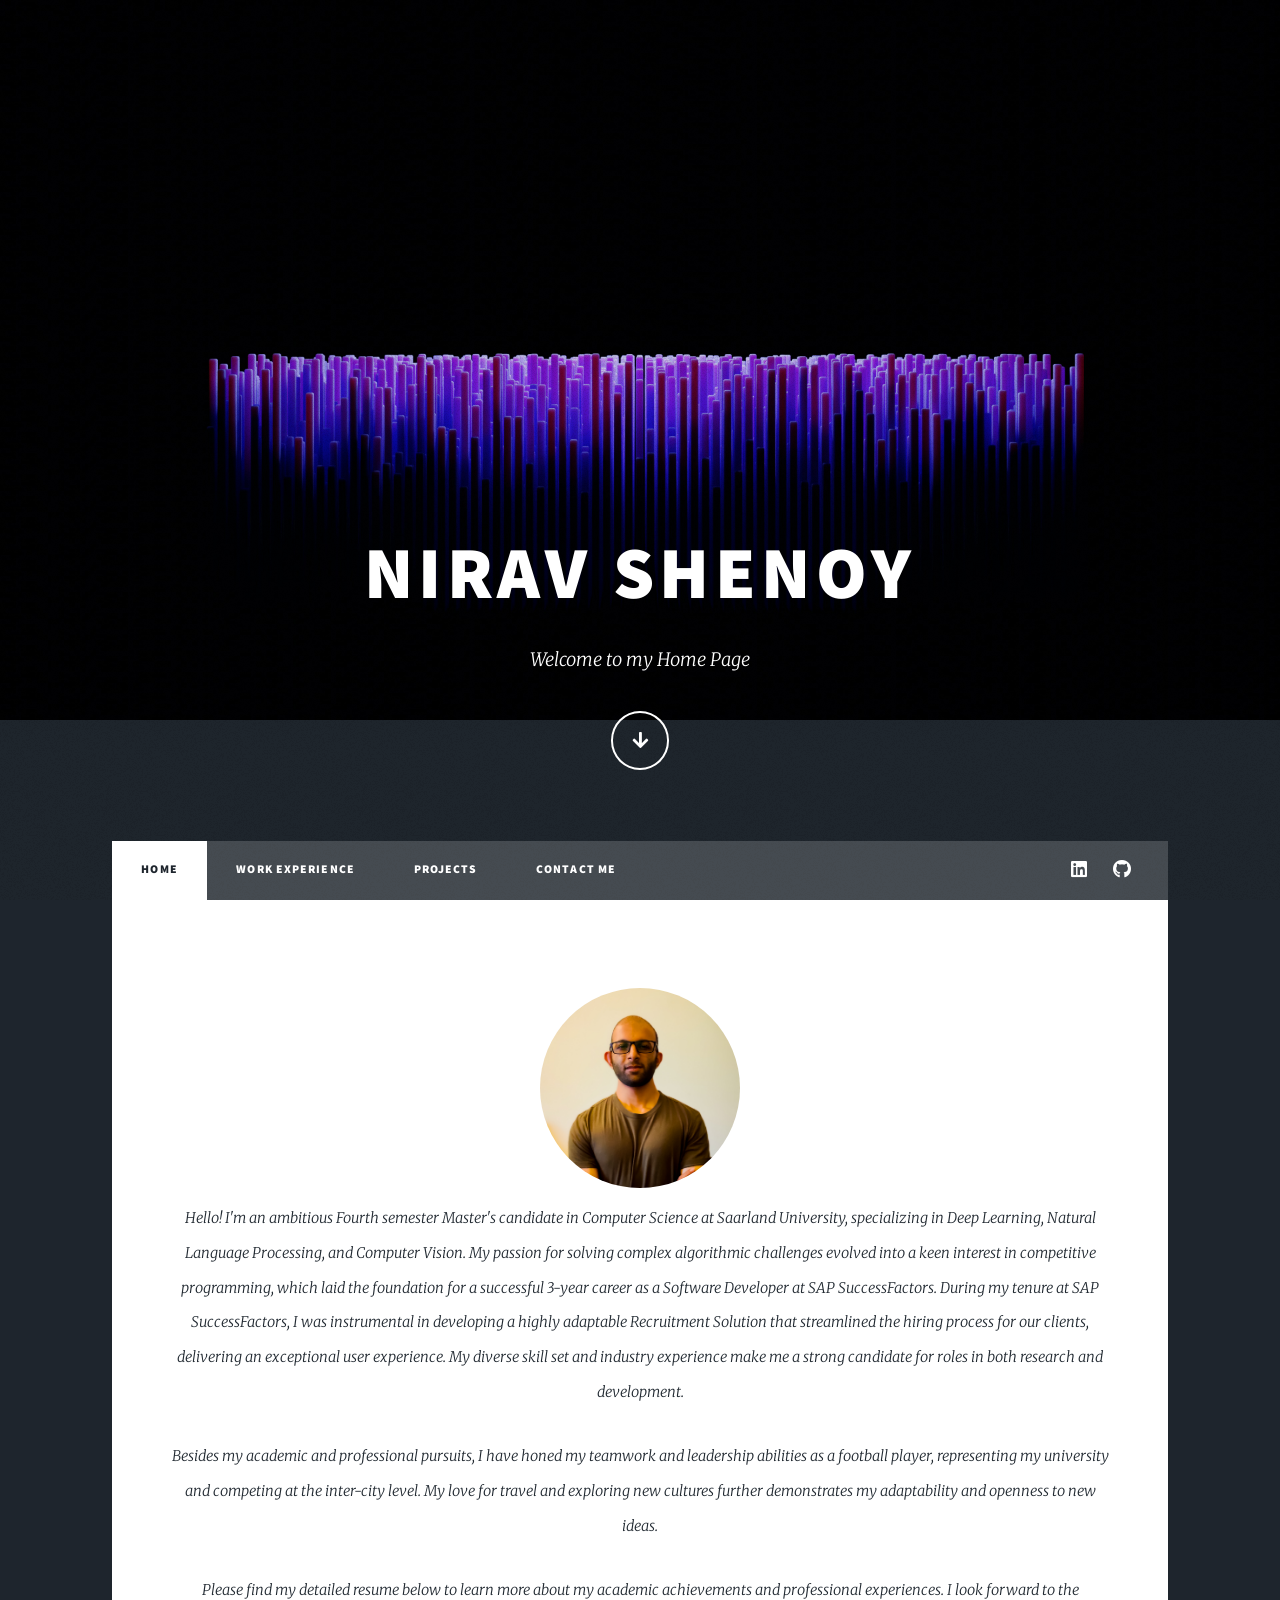
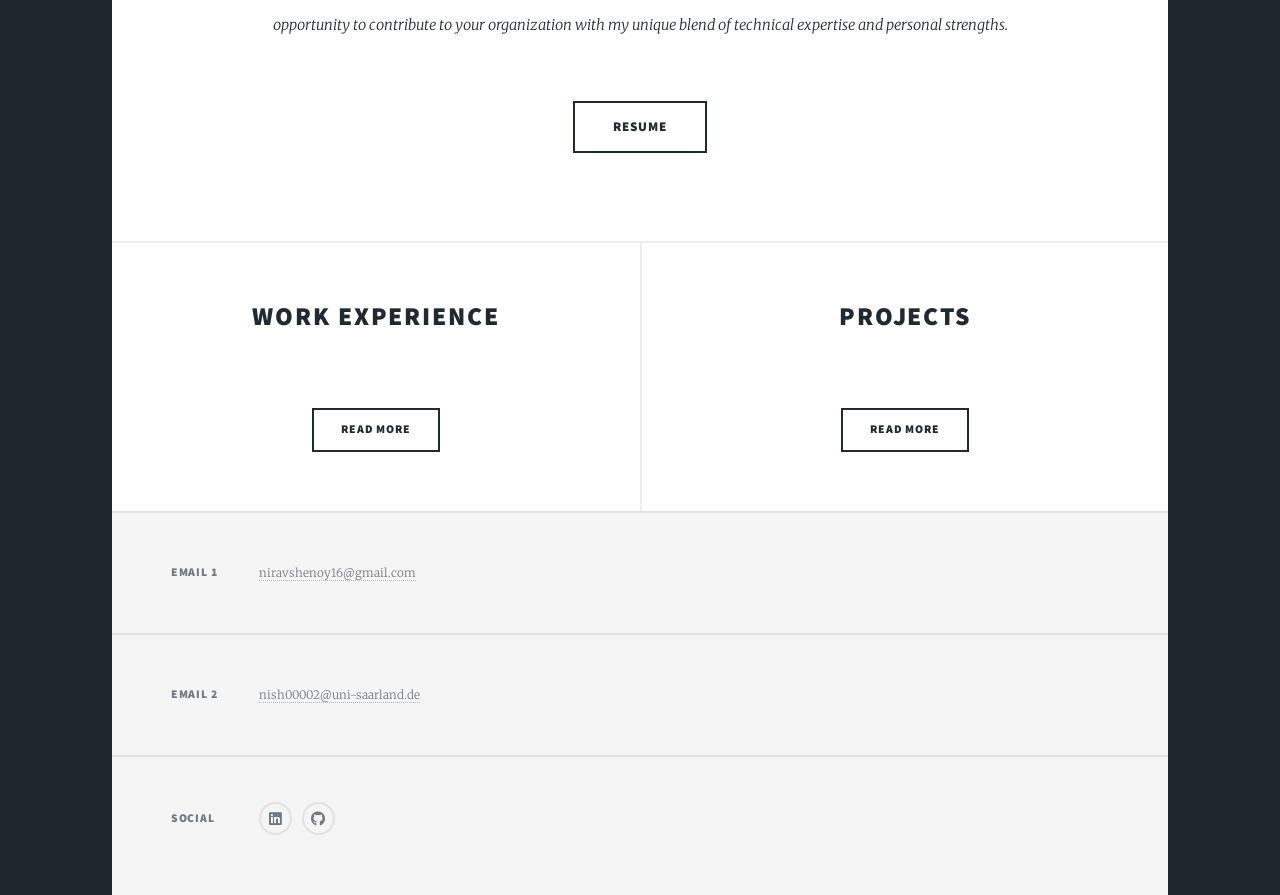
==== commit 57d54ef6: "Update index.html" ====
--- a/index.html
+++ b/index.html
@@ -57,10 +57,10 @@
 							<article class="post featured">
 								<header class="major">
 									<div class="image rounded"><img src="images/Nirav_DP.jpg" alt="avatar"/></div>
-									<p>Hello! I'm an ambitious Master's candidate in Computer Science at Saarland University, specializing in cutting-edge fields like Deep Learning, Natural Language Processing, and Computer Vision. My passion for solving complex algorithmic challenges has evolved into a keen interest in competitive programming, which laid the foundation for a successful 3-year career as a Software Developer at SAP SuccessFactors.
-During my tenure at SAP SuccessFactors, I was instrumental in developing a highly adaptable recruitment solution that streamlined the hiring process for our clients, delivering an exceptional user experience. My diverse skill set and industry experience make me a strong candidate for roles in both research and development.
+									<p>Hello! I'm an ambitious Fourth semester Master's candidate in Computer Science at Saarland University, specializing in Deep Learning, Natural Language Processing, and Computer Vision. My passion for solving complex algorithmic challenges evolved into a keen interest in competitive programming, which laid the foundation for a successful 3-year career as a Software Developer at SAP SuccessFactors.
+During my tenure at SAP SuccessFactors, I was instrumental in developing a highly adaptable Recruitment Solution that streamlined the hiring process for our clients, delivering an exceptional user experience. My diverse skill set and industry experience make me a strong candidate for roles in both research and development.
 									</p>
-									<p>Besides my academic and professional pursuits, I'm a well-rounded individual with a strong commitment to personal growth through sports. I've honed my teamwork and leadership abilities as a football player, representing my university and competing at the inter-city level. My love for travel and exploring new cultures further demonstrates my adaptability and openness to new ideas.
+									<p>Besides my academic and professional pursuits, I have honed my teamwork and leadership abilities as a football player, representing my university and competing at the inter-city level. My love for travel and exploring new cultures further demonstrates my adaptability and openness to new ideas.
 									</p>
 									<p>Please find my detailed resume below to learn more about my academic achievements and professional experiences. I look forward to the opportunity to contribute to your organization with my unique blend of technical expertise and personal strengths.
 									</p>
@@ -76,7 +76,7 @@
 									<header>
 										<h2><a href="#">Work Experience</a></h2>
 									</header>
-									<a href="#" class="image fit"><img src="images/sap_bg.jpg" alt="" /></a>
+									<a href="workandprojects.html#workex" class="image fit"><img src="images/sap_bg.jpg" alt="" /></a>
 									<!-- <p>Donec eget ex magna. Interdum et malesuada fames ac ante ipsum primis in faucibus. Pellentesque venenatis dolor imperdiet dolor mattis sagittis magna etiam.</p> -->
 									<ul class="actions special">
 										<li><a href="workandprojects.html#workex" class="button">Read More</a></li>
@@ -86,7 +86,7 @@
 									<header>
 										<h2><a href="#">Projects</a></h2>
 									</header>
-									<a href="#" class="image fit"><img src="images/project_bg.jpg" alt="" /></a>
+									<a href="workandprojects.html#projects" class="image fit"><img src="images/project_bg.jpg" alt="" /></a>
 									<!-- <p>Donec eget ex magna. Interdum et malesuada fames ac ante ipsum primis in faucibus. Pellentesque venenatis dolor imperdiet dolor mattis sagittis magna etiam.</p> -->
 									<ul class="actions special">
 										<li><a href="workandprojects.html#projects" class="button">Read More</a></li>
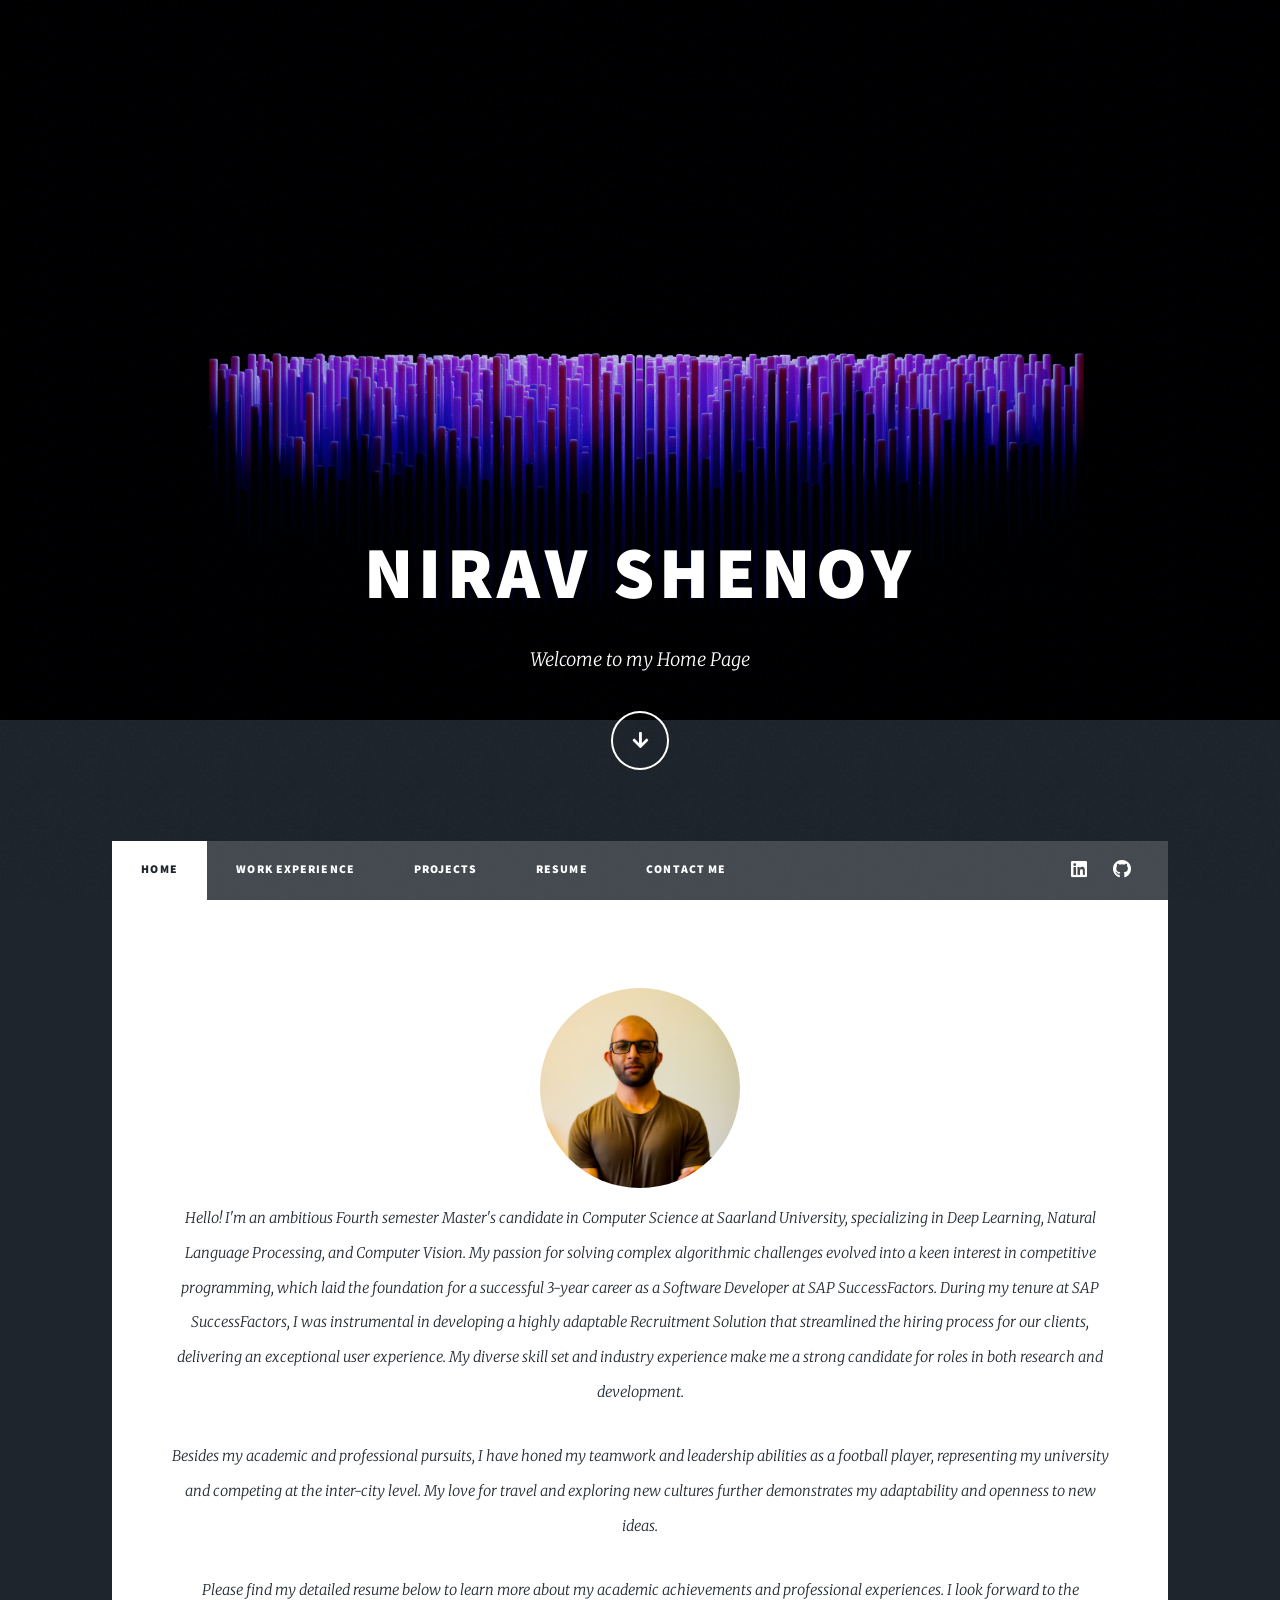
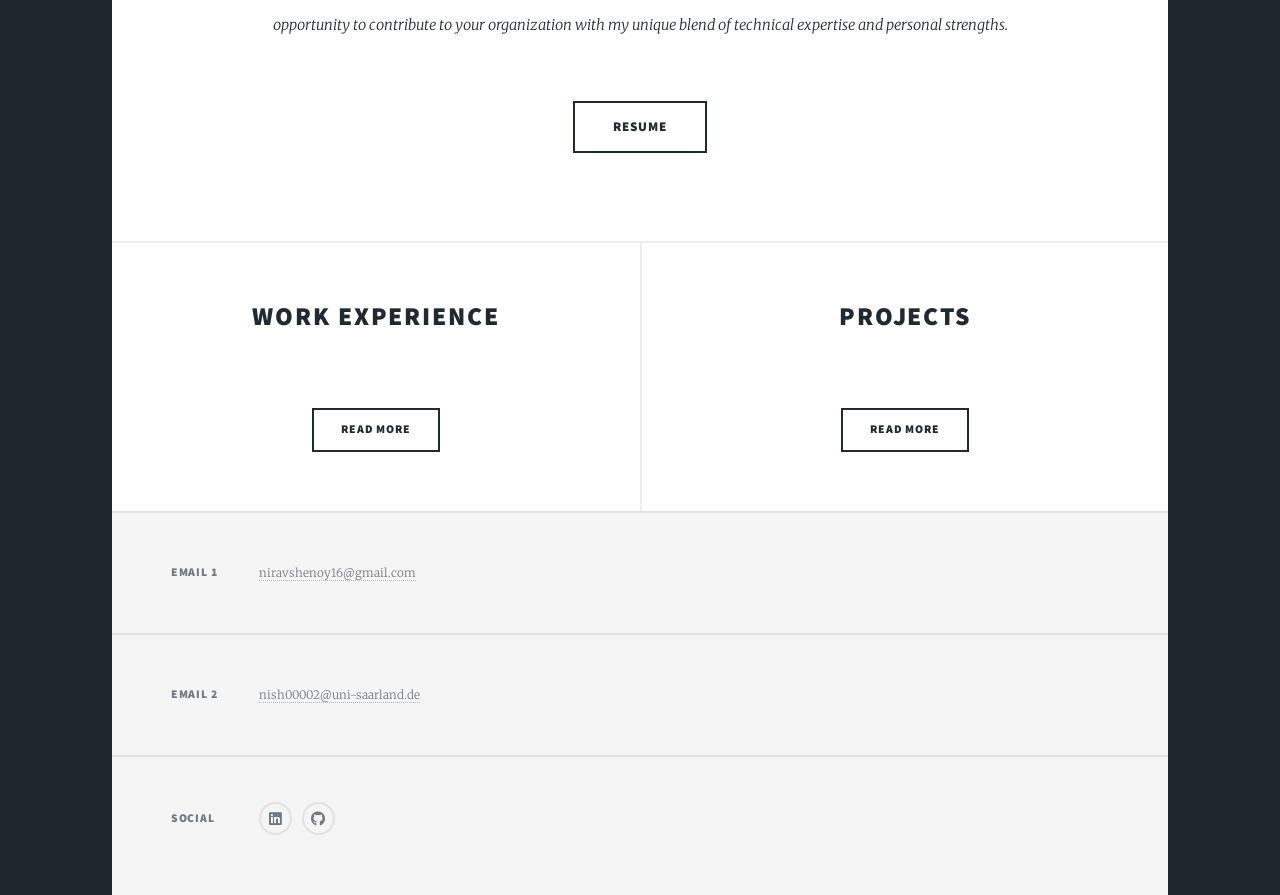
==== commit d70e3e17: "Adding Resume to header" ====
--- a/index.html
+++ b/index.html
@@ -41,6 +41,7 @@
 							<li class="active"><a href="index.html">Home</a></li>
 							<li><a href="workandprojects.html#workex">Work Experience</a></li>
 							<li><a href="workandprojects.html#projects">Projects</a></li>
+							<li><a href="resources/Nirav_Shenoy_CV_2023_April.pdf">Resume</a></li>
 							<li><a href="#footer" class="scrolly">Contact Me</a></li>
 						</ul>
 						<ul class="icons">
@@ -66,7 +67,7 @@
 									</p>
 								</header>
 								<ul class="actions special">
-									<li><a href="resources/Nirav_Shenoy_CV.pdf" class="button large">Resume</a></li>
+									<li><a href="resources/Nirav_Shenoy_CV_2023_April.pdf" class="button large">Resume</a></li>
 								</ul>
 							</article>
 
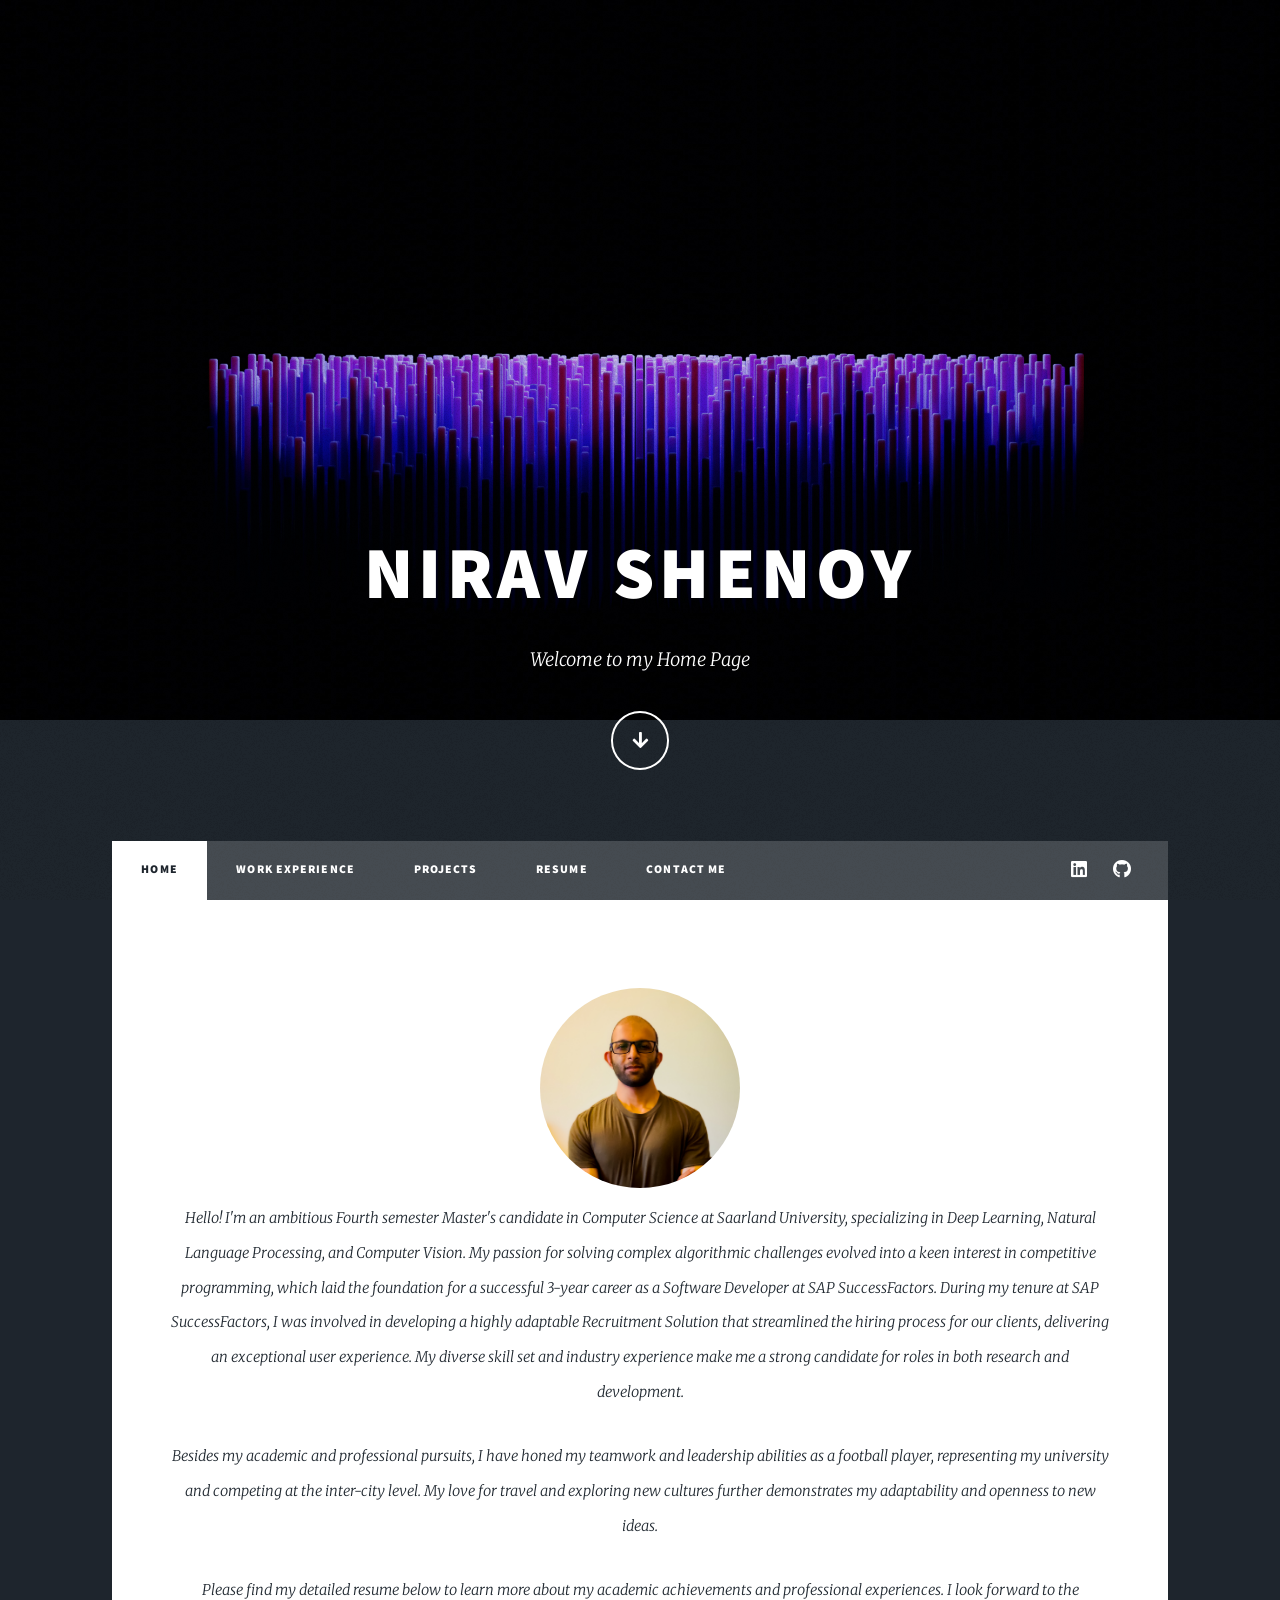
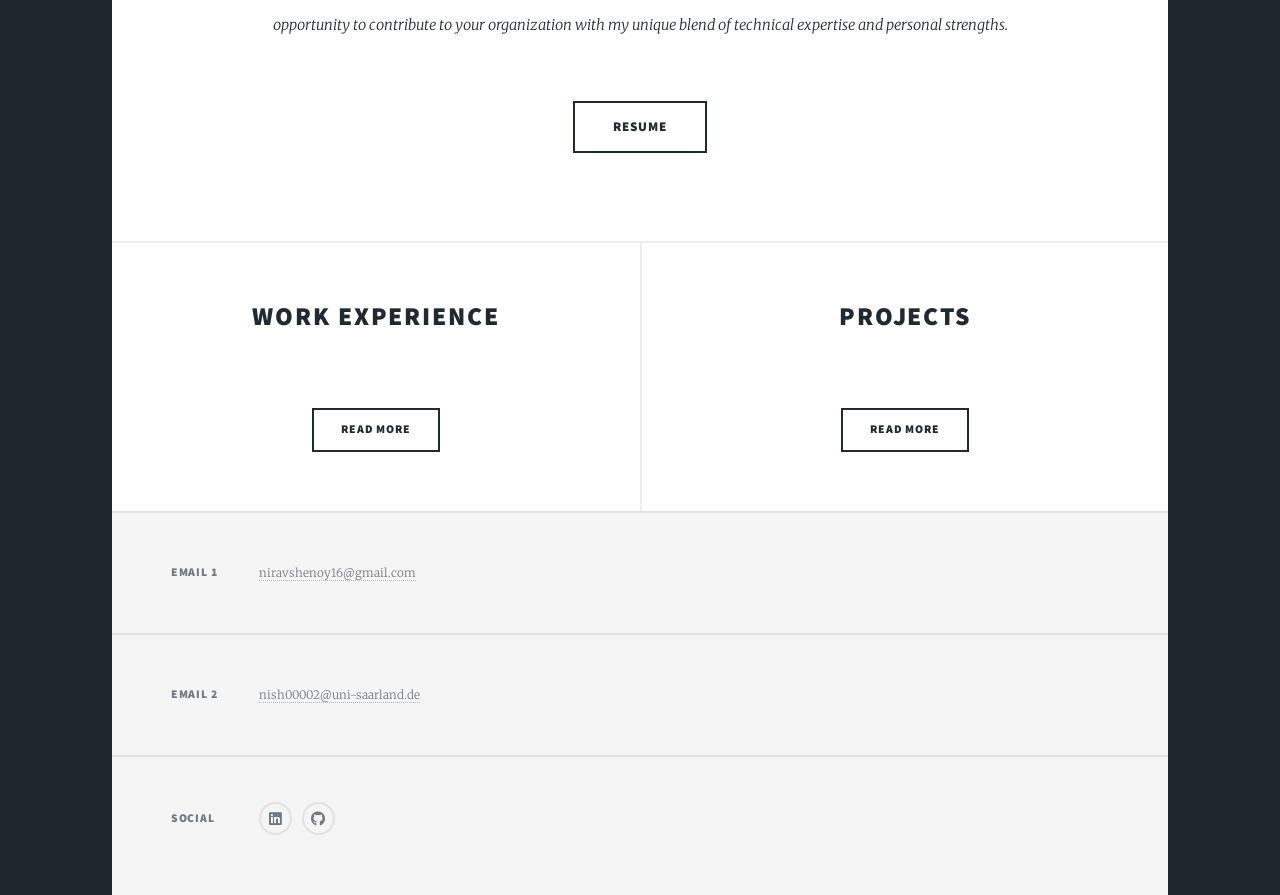
==== commit 155cacba: "Update index.html" ====
--- a/index.html
+++ b/index.html
@@ -58,8 +58,10 @@
 							<article class="post featured">
 								<header class="major">
 									<div class="image rounded"><img src="images/Nirav_DP.jpg" alt="avatar"/></div>
-									<p>Hello! I'm an ambitious Fourth semester Master's candidate in Computer Science at Saarland University, specializing in Deep Learning, Natural Language Processing, and Computer Vision. My passion for solving complex algorithmic challenges evolved into a keen interest in competitive programming, which laid the foundation for a successful 3-year career as a Software Developer at SAP SuccessFactors.
-During my tenure at SAP SuccessFactors, I was instrumental in developing a highly adaptable Recruitment Solution that streamlined the hiring process for our clients, delivering an exceptional user experience. My diverse skill set and industry experience make me a strong candidate for roles in both research and development.
+									<p>Hello! I'm an ambitious Fourth semester Master's candidate in Computer Science at Saarland University, specializing in Deep Learning, Natural Language Processing, and Computer Vision. 
+										My passion for solving complex algorithmic challenges evolved into a keen interest in competitive programming, which laid the foundation for a successful 3-year career as a Software Developer at SAP SuccessFactors. 
+										During my tenure at SAP SuccessFactors, I was involved in developing a highly adaptable Recruitment Solution that streamlined the hiring process for our clients, delivering an exceptional user experience. 
+										My diverse skill set and industry experience make me a strong candidate for roles in both research and development.
 									</p>
 									<p>Besides my academic and professional pursuits, I have honed my teamwork and leadership abilities as a football player, representing my university and competing at the inter-city level. My love for travel and exploring new cultures further demonstrates my adaptability and openness to new ideas.
 									</p>
